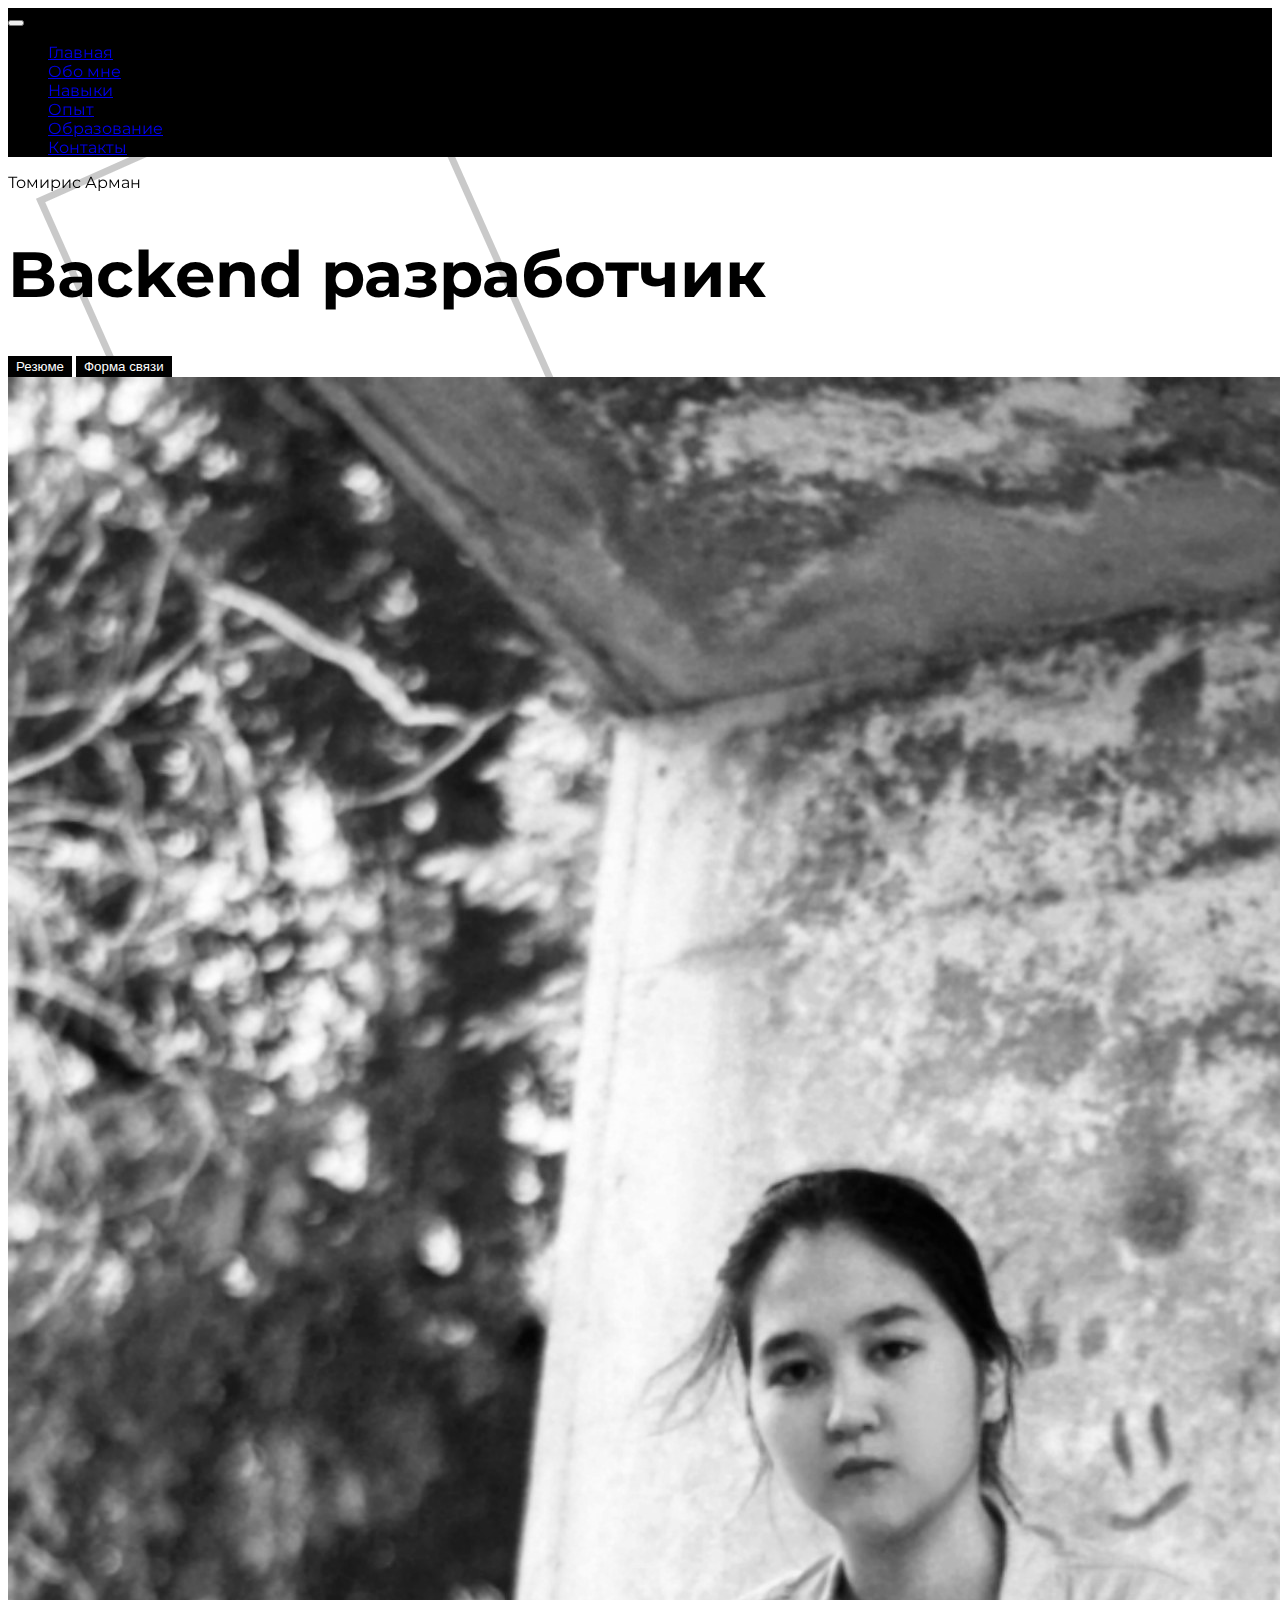
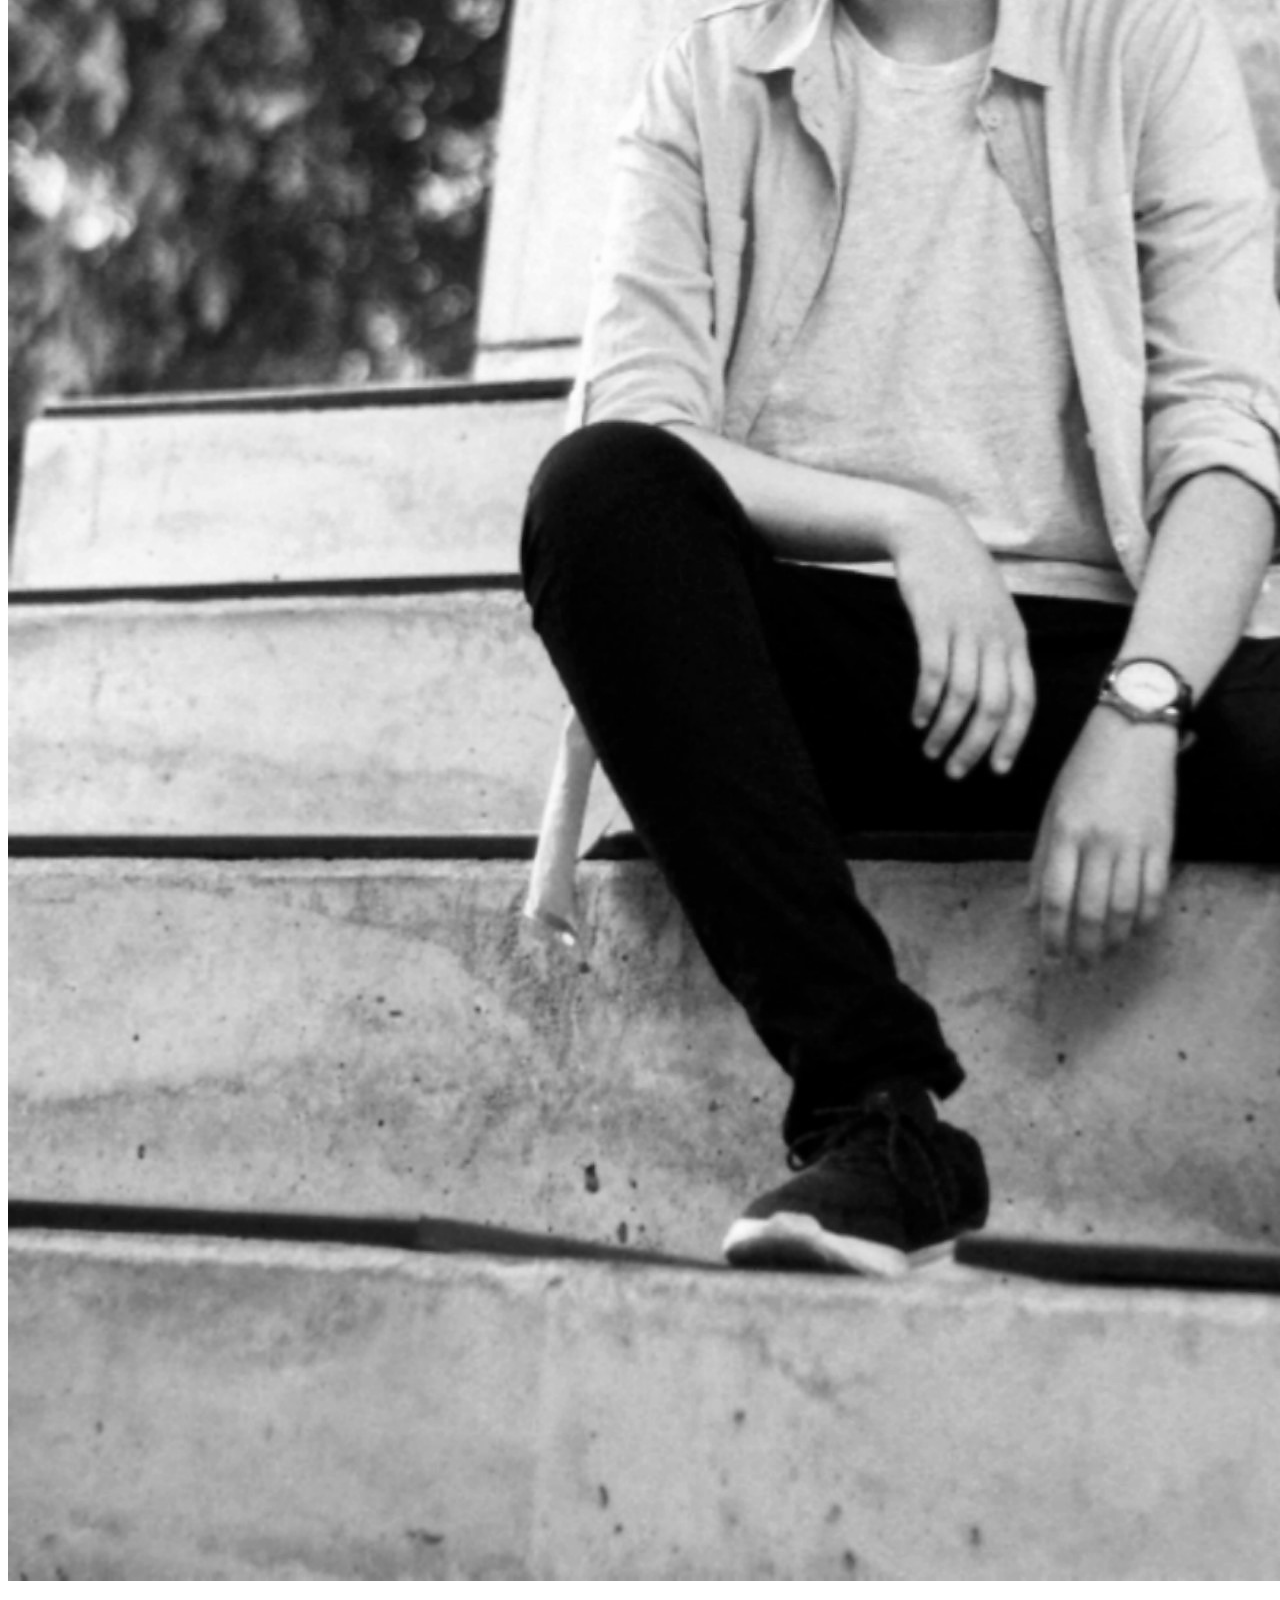
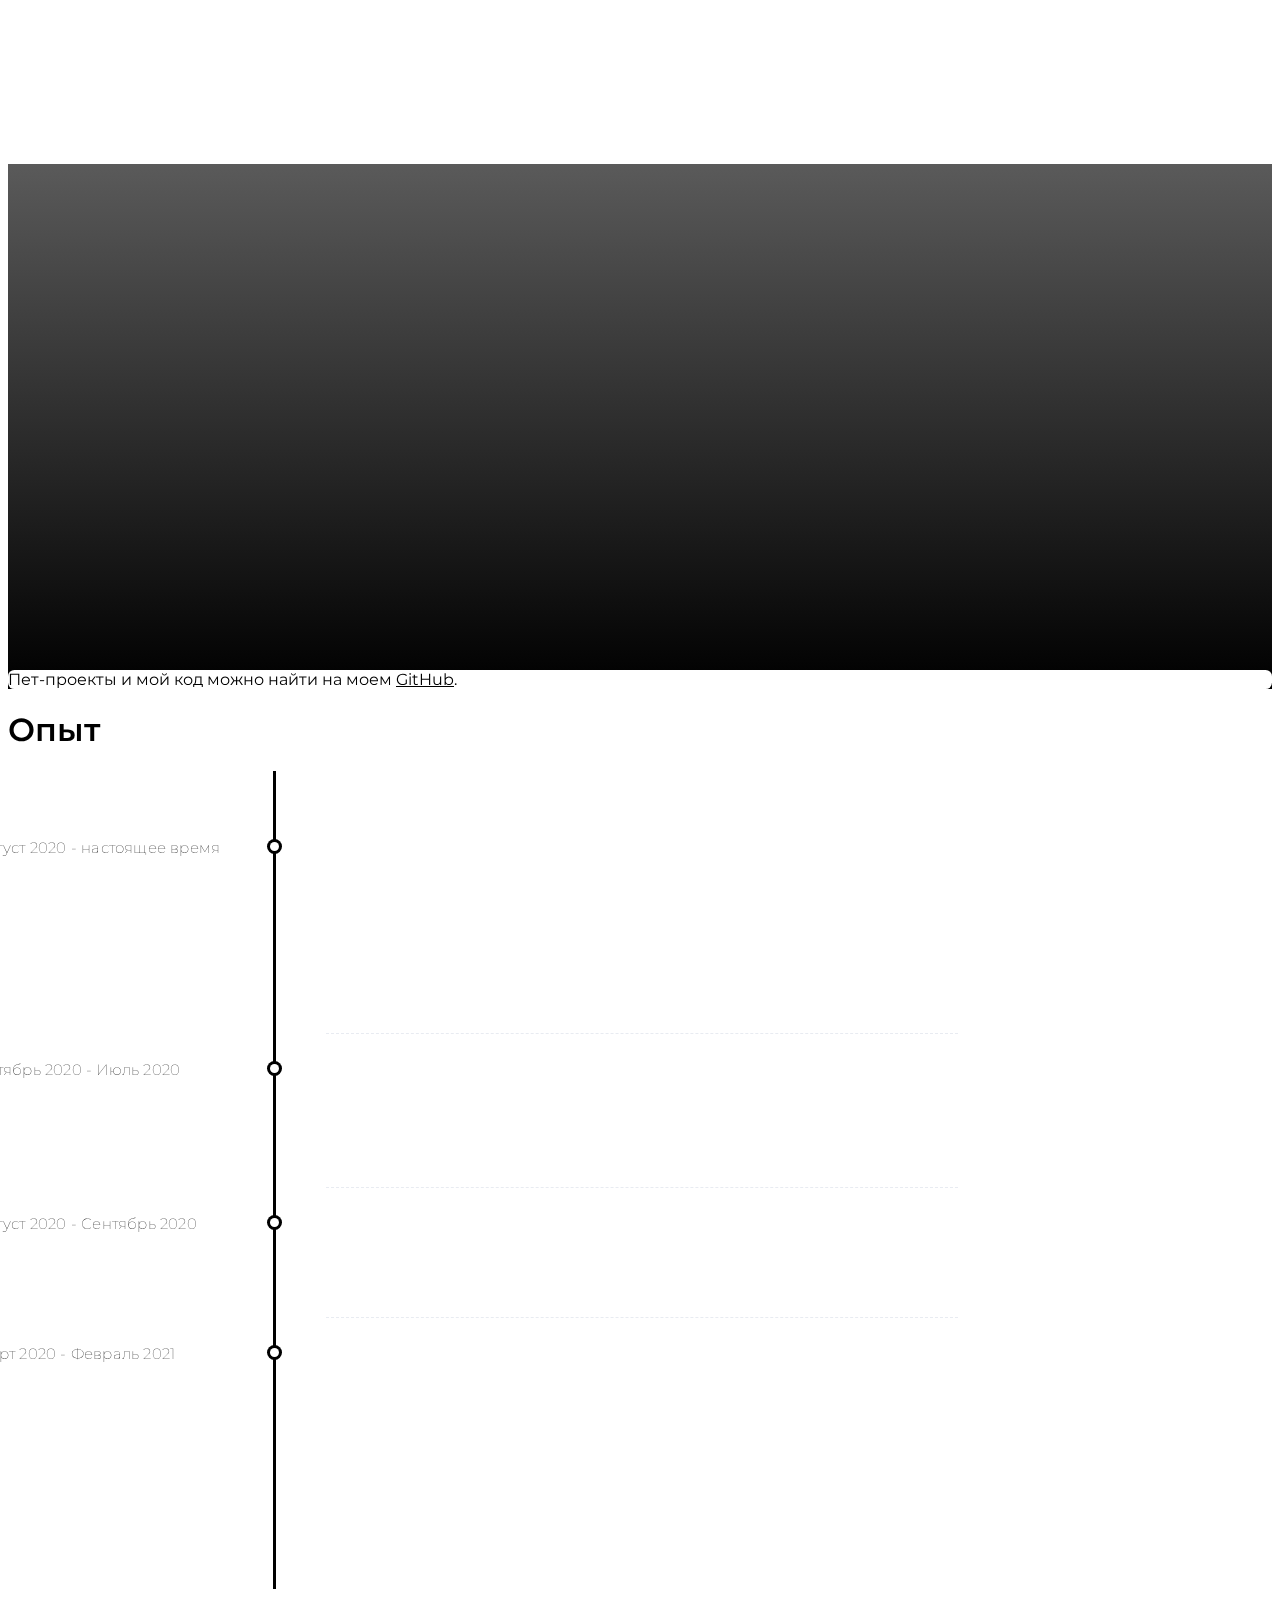
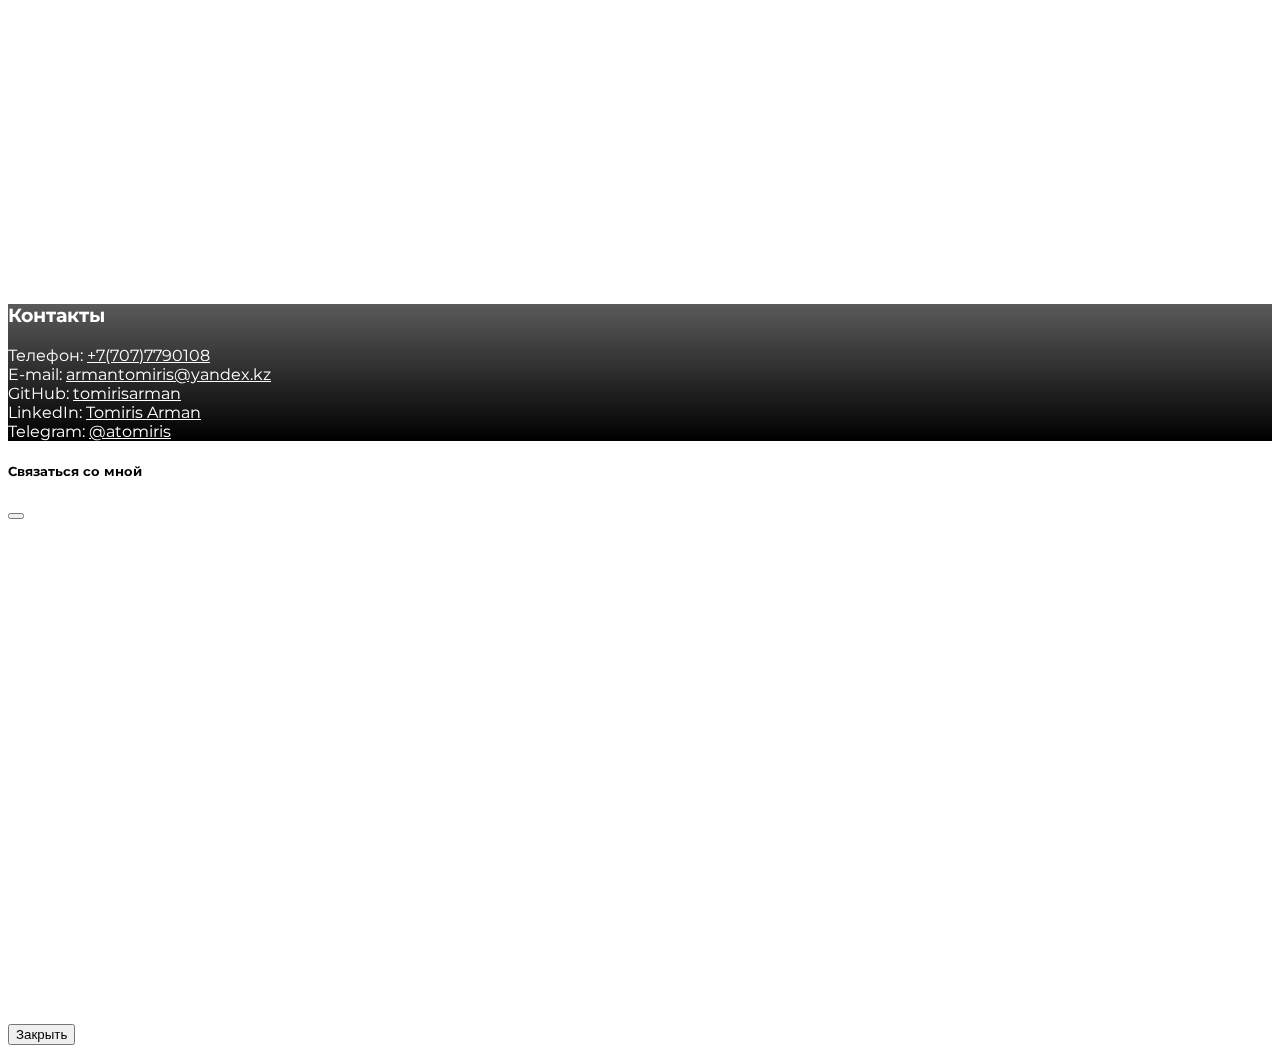
==== index.html @ a7aea262 "Update index.html" ====
<!DOCTYPE html>
<html lang="en" dir="ltr">
  <head>
    <meta charset="utf-8">
    <meta name="viewport" content="width=device-width, initial-scale=1.0">
    <title>Томирис Арман</title>
    <link href="https://cdn.jsdelivr.net/npm/bootstrap@5.0.1/dist/css/bootstrap.min.css" rel="stylesheet" integrity="sha384-+0n0xVW2eSR5OomGNYDnhzAbDsOXxcvSN1TPprVMTNDbiYZCxYbOOl7+AMvyTG2x" crossorigin="anonymous">
    <link rel="preconnect" href="https://fonts.gstatic.com">
    <link href="https://fonts.googleapis.com/css2?family=Montserrat:wght@400;500;600;700&display=swap" rel="stylesheet">
    <link href="https://unpkg.com/aos@2.3.1/dist/aos.css" rel="stylesheet">
    <link rel="stylesheet" href="style.css">
  </head>
  <body>

    <header>
      <nav id="main-menu" class="navbar fixed-top navbar-expand-lg navbar-dark bg-dark" aria-label="Fourth navbar example">
      <div class="container-fluid">
<!--         <a class="navbar-brand" href="#"> <img src="images/logo.png" width="90px" alt=""></a> -->
        <button class="navbar-toggler collapsed" type="button" data-bs-toggle="collapse" data-bs-target="#navbarsExample04" aria-controls="navbarsExample04" aria-expanded="false" aria-label="Toggle navigation">
          <span class="navbar-toggler-icon"></span>
        </button>

          <div class="navbar-collapse collapse" id="navbarsExample04" style="">
            <ul class="navbar-nav me-auto mb-2 mb-md-0 mx-auto">
              <li class="nav-item px-5">
                <a class="nav-link" href="#shapka">Главная</a>
              </li>
              <li class="nav-item px-5">
                <a class="nav-link" href="#about">Обо мне</a>
              </li>
              <li class="nav-item px-5">
                <a class="nav-link" href="#skills">Навыки</a>
              </li>
              <li class="nav-item px-5">
                <a class="nav-link" href="#exp">Опыт</a>
              </li>
              <li class="nav-item px-5">
                <a class="nav-link" href="#edu">Образование</a>
              </li>
              <li class="nav-item px-5">
                <a class="nav-link" href="#contacts">Контакты</a>
              </li>
            </ul>
          </div>
        </div>
      </nav>
    </header>

    <div class="container mb-5">
    </div>

    <section id="shapka">
          <div class="decor-square"></div>
          <div class="square-two"></div>
        <div class="container px-5 pt-5">
          <div class="row h-100">
            <div class="col-lg-5 offset-lg-1 col-sm-12 col-xs-12">
              <div class="main-text h-100 my-5">
                <p class="fs-2" data-aos="fade-down" data-aos-duration="1500">Томирис Арман</p>
                <h1 class="h700" data-aos="fade-down" data-aos-duration="2000">Backend разработчик</h1>
                <a href="https://drive.google.com/file/d/1ovgFlVlnzC22MQPkf_gpPvr7ymsK3Wf_/view?usp=drivesdk"><button data-aos="zoom-in" class="down-cv fs-5 p-3 my-3 me-3" type="button">Резюме</button></a>
                <button data-aos="zoom-in" class="down-cv fs-5 p-3 my-3" type="button" data-bs-toggle="modal" data-bs-target="#exampleModal">Форма связи</button>
              </div>
            </div>
            <div class="col-lg-5 offset-lg-1 col-sm-12 col-xs-12 col-xs-12">
              <div class="my-photo d-flex justify-content-center">
                <img src="images/photo.jpg" id="photo" class="w-75 mb-5 mx-auto" data-aos="flip-right" data-aos-duration="2000">
              </div>
            </div>
          </div>
        </div>
    </section>

    <section id="about" data-aos="fade-right" style="background: linear-gradient(180deg, rgba(255, 255, 255, 0.9) 0%, rgba(255, 255, 255, 0) 100%), #DEDEDE;">
      <div class="container px-5 py-5">
          <h1 class="h600 text-center">Обо мне</h1>
        <div class="row">
          <div class="col-lg-6 offset-lg-3 col-sm-12 col-xs-12">
            <p>
              Я Middle PHP разработчик, который ищет опыт в интересных проектах.
              Обладаю уверенными знаниями в сфере backend-разработки.
              Хочу расти и развиваться, как профессионал, регулярно учиться чему-то новому.
              <br><br>
              Не могу жить без кофе, особенно без бодрящего американо. Очень люблю собак. В свободное время читаю Habr или катаюсь на велосипеде.
            </p>
          </div>
        </div>

      </div>
    </section>

    <section id="skills">
      <div class="container px-5 py-5">
          <h1 class="h600 text-center" data-aos="fade-up">Навыки</h1>
          <div class="row mt-3">
            <div class="col-lg-4 text-center" data-aos="flip-left" data-aos-duration="1500">
              <h1 class="h500 py-3">Frontend</h1>
              <p>HTML5, CSS3, SCSS, SASS</p>
              <p>JavaScript, JQuery, AJAX, VueJS</p>
            </div>
            <div class="col-lg-4 text-center" data-aos="flip-left" data-aos-duration="1500">
              <h1 class="h500 py-3">Backend</h1>
              <p>PHP 7, Laravel, MySQL</p>
            </div>
            <div class="col-lg-4 text-center" data-aos="flip-left" data-aos-duration="1500">
              <h1 class="h500 py-3">Others</h1>
              <p>Python,  C++, C#</p>
            </div>
          </div>
          <div class="row mt-5">
            <div class="col-lg-4 offset-lg-2 col-sm-12 col-xs-12">
              <video class="w-100" autoplay loop muted>
                <source src="images/me_coding.mp4" type="video/mp4">
                Ошибка в воспроизведении видео.
              </video>
            </div>
            <div class="col-lg-4 col-sm-12 col-xs-12 my-auto">
              <div class="speech-bubble mt-3">
                  <p class="p-3">Пет-проекты и мой код можно найти на моем <a href="https://github.com/tomirisarman/">GitHub</a>.</p>
              </div>
              <!-- <p class="py-3 px-2" style="border: 1px solid #fff">Пет-проекты и написанный мною код можно найти на моем GitHub.</p> -->
            </div>
          </div>
      </div>
    </section>

    <section id="exp">
        <div class="container py-5">
          <h1 class="h600 text-center mb-3">Опыт</h1>
          <div class="row">
          <div class="col-lg-12">
              <div class="card exp-card">
                  <div class="card-body">
                      <div id="content">
                          <ul class="timeline">
                            <li class="event" data-date="Август 2020 - настоящее время">
                                  <h3 class="p-4" data-aos="zoom-in"><a href="https://mail.kz">RS Solutions (MAIL.KZ, EDU.KZ)<a></h3>
                                  <ul class="dashed" data-aos="zoom-in">
                                    <li>Работала над государственными проектами, такими как <a href="https://akorda.kz/">akorda.kz</a> и <a href="https://elbasy.kz/">elbasy.kz.</a></li> 
                                    <li>Работала над улучшением административной панели на основе AsgardCMS, создала новые CKeditor плагины.</li> 
                                    <li>Разработала большое количество веб-сайтов для образовательных учреждений на EDU.KZ.</li> 
                                  </ul>
                              </li>
                              <li class="event" data-date="Октябрь 2020 - Июль 2020">
                                  <h3 class="p-4" data-aos="zoom-in"><a href="https://kulanoil.kz">Kulan Oil<a></h3>
                                  <ul class="dashed" data-aos="zoom-in">
                                    <li>Активное участие в разработке проекта <a href="https://ezyparts.kz">EzyParts</a></li>
                                    <li>Администрирование портала Bitrix, автоматизация бизнес-процессов между филиалами </li>
                                  </ul>
                              </li>
                              <li class="event" data-date="Август 2020 - Сентябрь 2020">
                                  <h3 class="p-4" data-aos="zoom-in"><a href="https://froot.kz">Froot Middle Asia</a></h3>
                                  <ul class="dashed" data-aos="zoom-in">
                                    <li>Обучение под менторством CTO компании</li>
                                    <li>Выполнение задач по улучшению существующего софта</li>
                                  </ul>
                              </li>
                              <li class="event" data-date="Март 2020 - Февраль 2021">
                                  <h3 class="p-4" data-aos="zoom-in"><a href="https://itstep.org">Step IT Academy</a></h3>
                                <ul class="dashed" data-aos="zoom-in">
                                  <li>Преподавание следующих дисциплин: “Веб-разработка на HTML, CSS, JS”, “Основы программирования на Python”, “Алгоритмы и структуры данных на C++”, “Создание десктопных приложений Windows Forms”</li>
                                  <li>Разработка Telegram-ботов для проведения конкурсов среди учеников</li>
                                </ul>
                              </li>
                          </ul>
                      </div>
                    </div>
                  </div>
                </div>
              </div>
          </div>
      </section>

    <section id="edu" data-aos="fade-right" style="background: linear-gradient(180deg, rgba(255, 255, 255, 0.9) 0%, rgba(255, 255, 255, 0) 100%), #DEDEDE;">
      <div class="container px-5 py-5">
          <h1 class="h600 text-center">Образование</h1>
          <div class="row mt-5">
            <div class="col-lg-4 offset-lg-2 col-sm-12 col-xs-12">
              <h1 class="h500 py-3">Бакалавриат (2017-2021)</h1>
              <p>Tiangong University,</p>
              <p>Computer Science and Tehnology</p>
            </div>
            <div class="col-lg-4 offset-lg-1 col-sm-12 col-xs-12">
              <h1 class="h500 py-3">Успеваемость</h1>
              <p>Средний балл - 93</p>
              <p>GPA - 3.8</p>
            </div>
          </div>
      </div>
    </section>
    <footer id="contacts">
      <div class="container px-5 py-5">
          <h3 class="text-center">Контакты</h3>
          <div class="row mt-5">
            <div class="col-lg-4 offset-lg-4 col-sm-12 col-xs-12 text-center">
              <p>
                Телефон: <a href="tel:+77077790108">+7(707)7790108</a><br>
                E-mail: <a href="mailto:armantomiris@yandex.kz?subject=Привет!">armantomiris@yandex.kz</a><br>
                GitHub: <a href="https://github.com/tomirisarman/">tomirisarman</a><br>
                LinkedIn: <a href="https://kz.linkedin.com/in/tomiris-arman">Tomiris Arman</a><br>
                Telegram: <a href="https://t.me/atomiris">@atomiris</a><br>
              </p>
            </div>
          </div>
      </div>
    </footer>

    <!-- Форма связи -->
    <div class="modal fade" id="exampleModal" tabindex="-1" aria-labelledby="exampleModalLabel" aria-hidden="true">
      <div class="modal-dialog modal-xl modal-fullscreen-md-down">
        <div class="modal-content">
          <div class="modal-header">
            <h5 class="modal-title" id="exampleModalLabel">Связаться со мной</h5>
            <button type="button" class="btn-close" data-bs-dismiss="modal" aria-label="Close"></button>
          </div>
          <div class="modal-body">
            <iframe src="https://docs.google.com/forms/d/e/1FAIpQLSeYFdA3qhBb9TVozJbHxYj2BQKZmoBfuR02Il-WbY8jouGiIg/viewform?embedded=true" width="100%" height="500px" frameborder="0" marginheight="0" marginwidth="0">Загрузка…</iframe>
          </div>
          <div class="modal-footer">
            <button type="button" class="btn btn-secondary" data-bs-dismiss="modal">Закрыть</button>
          </div>
        </div>
      </div>
    </div>

    <script src="https://cdn.jsdelivr.net/npm/bootstrap@5.0.1/dist/js/bootstrap.bundle.min.js" integrity="sha384-gtEjrD/SeCtmISkJkNUaaKMoLD0//ElJ19smozuHV6z3Iehds+3Ulb9Bn9Plx0x4" crossorigin="anonymous"></script>
    <script src="https://ajax.googleapis.com/ajax/libs/jquery/3.5.1/jquery.min.js"></script>

    <script src="https://unpkg.com/aos@2.3.1/dist/aos.js"></script>

    <script type="text/javascript">
    AOS.init();
    $( 'header .navbar-nav a' ).on( 'click', function () {
        $( 'header .navbar-nav' ).find( 'li.active' ).removeClass( 'active' );
        $( this ).parent( 'li' ).addClass( 'active' );
        $( '.navbar-collapse' ).removeClass( 'show' );
        $( '.navbar-toggler' ).addClass( 'collapsed' );
    });
    </script>
  </body>
</html>
---- style.css ----
body{
  font-family: "Montserrat" !important;
  font-weight: 400;
  overflow-x: hidden;
}
section{
/*   width: 100vw; */
}
.bg-dark{
  background-color: #000 !important;
}
.h700{
  font-weight: 700;
  font-size: 4rem;
}

.h600{
  font-weight: 600;
  font-size: 2rem;
}

.h500{
  font-weight: 600;
  font-size: 1.5rem;
}

.box{
  margin: 0 150px;
  height: 100px;
  background: gray;
}

.decor-square{
  position: fixed;
width: 400px;
height: 400px;
left: 100px;
top: 100px;
z-index: -100;

border: 7px solid #C9C9C9;
box-sizing: border-box;
transform: rotate(-24deg);
}

.square-two{
  position: fixed;
width: 300px;
height: 300px;
left: 713.02px;
top: 573px;
z-index: -100;
border: 7px solid #C9C9C9;
box-sizing: border-box;
transform: rotate(24deg);
}

.square-three{
  position: fixed;
width: 100px;
height: 100px;
left: 698.13px;
top: 285.93px;
z-index: -100;
border: 7px solid #C9C9C9;
box-sizing: border-box;
transform: rotate(43deg);
}

.circle-one{
  position: fixed;
width: 50px;
height: 50px;
left: 506px;
top: 100.27px;
z-index: -100;
border: 7px solid #C9C9C9;
box-sizing: border-box;
border-radius: 50px;
transform: rotate(-46.5deg);
}
.circle-two{
  position: fixed;
  width: 102.15px;
  height: 104.34px;
  left: 371px;
  top: 500.09px;
  z-index: -100;
  border: 7px solid #C9C9C9;
  box-sizing: border-box;
  border-radius: 50px;
  transform: rotate(-46.5deg);

}
.down-cv{
  background-color: #000;
  color: #fff;
  border: 2px solid transparent;
}

.down-cv:hover{
  transition: 0.5s;
  background-color: #fff;
  color: #000;
  border: 2px solid #000;
}

#skills, #contacts{
  background: linear-gradient(180deg, #5A5A5A 0%, rgba(255, 255, 255, 0) 100%), #000000;
  color: #fff;
}

@media only screen and (max-width: 600px) {
  .h700 {
    font-size: 3rem;
  }
  #photo{
    width: 100vw !important;
    margin: 0 !important;
  }
}

ul .dashed {
  list-style-type: none;
}

ul .dashed li:before {
  content: '-';
  position: absolute;
  margin-left: -20px;
}

.exp-card{
  border-width: medium;
  border-radius: 20px;
}

#contacts a{
 color: #fff;
}
#exp a, #skills a{
  color: #000;
}
header .nav-item:hover{
  border-bottom: 1px solid #c9c9c9;
  transition: 0.5s;
}
.navbar-nav li.active > a {
	color: #fff !important;
}

/* timeline */
.timeline {
    border-left: 3px solid #000;
    border-bottom-right-radius: 4px;
    border-top-right-radius: 4px;
    /* background: rgba(114, 124, 245, 0.09); */
    margin: 0 auto;
    letter-spacing: 0.2px;
    position: relative;
    line-height: 1.4em;
    font-size: 1.03em;
    padding: 50px;
    list-style: none;
    text-align: left;
    max-width: 50%;
}

@media (max-width: 767px) {
    .timeline {
        max-width: 98%;
        padding: 25px;
    }
}

.timeline h1 {
    font-weight: 300;
    font-size: 1.4em;
}

.timeline h2,
.timeline h3 {
    font-weight: 600;
    font-size: 1rem;
    margin-bottom: 10px;
}

.timeline .event {
    border-bottom: 1px dashed #e8ebf1;
    padding-bottom: 25px;
    margin-bottom: 25px;
    position: relative;
}

.timeline .event:hover{
  background-color: #f6f2f2;
  border-radius: 10px;
}

@media (max-width: 767px) {
    .timeline .event {
        padding-top: 30px;
    }
}

.timeline .event:last-of-type {
    margin-bottom: 0;
    border: none;
}

.timeline .event:before,
.timeline .event:after {
    position: absolute;
    display: block;
    top: 0;
}

.timeline .event:before {
    left: -350px;
    content: attr(data-date);
    text-align: right;
    font-weight: 100;
    font-size: 0.9em;
    min-width: 120px;
}

@media (max-width: 1200px) {
    .timeline .event:before {
        left: 0px;
        text-align: left;
	position: relative;
    }
}

.timeline .event:after {
    -webkit-box-shadow: 0 0 0 3px #000;
    box-shadow: 0 0 0 3px #000;
    left: -55.8px;
    background: #fff;
    border-radius: 50%;
    height: 9px;
    width: 9px;
    content: "";
    top: 5px;
}

@media (max-width: 767px) {
    .timeline .event:after {
        left: -31.8px;
    }
}

.rtl .timeline {
    border-left: 0;
    text-align: right;
    border-bottom-right-radius: 0;
    border-top-right-radius: 0;
    border-bottom-left-radius: 4px;
    border-top-left-radius: 4px;
    /* border-right: 3px solid #727cf5; */
    border-right: 3px solid #000;
}

.rtl .timeline .event::before {
    left: 0;
    right: -170px;
}

.rtl .timeline .event::after {
    left: 0;
    right: -55.8px;
}


/* bubble */

.speech-bubble {
  color: #000;
	position: relative;
	background: #fff;
	border-radius: .4em;
}

.speech-bubble:after {
	content: '';
	position: absolute;
	left: 0;
	top: 50%;
	width: 0;
	height: 0;
	border: 0.5em solid transparent;
	border-right-color: #fff;
	border-left: 0;
	margin-top: -0.5em;
	margin-left: -0.5em;
}

@media (max-width: 1200px) {
.speech-bubble:after {
    top: 0;
    left: 50%;
    border: 0.6em solid transparent;
    border-bottom-color: #fff;
    border-top: 0;
    margin-left: -0.5em;
    margin-top: -0.5em;
  }
}
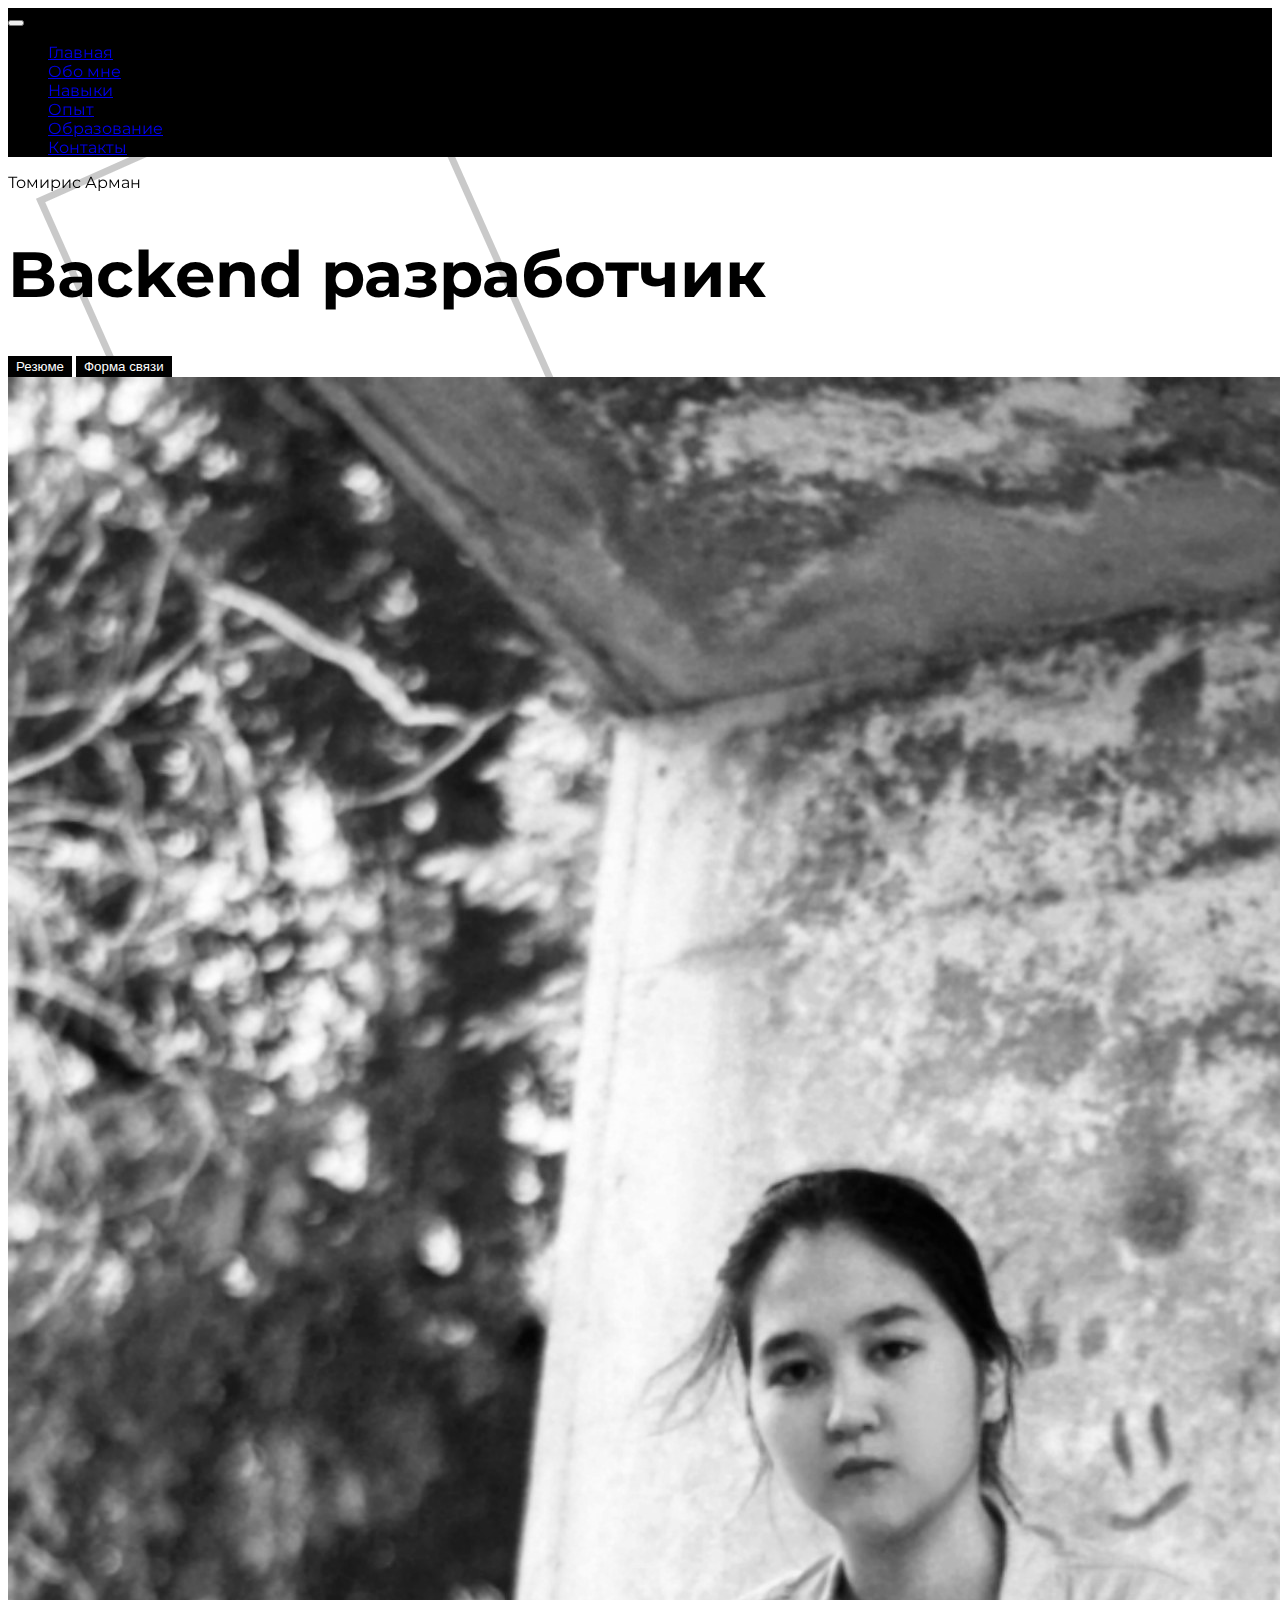
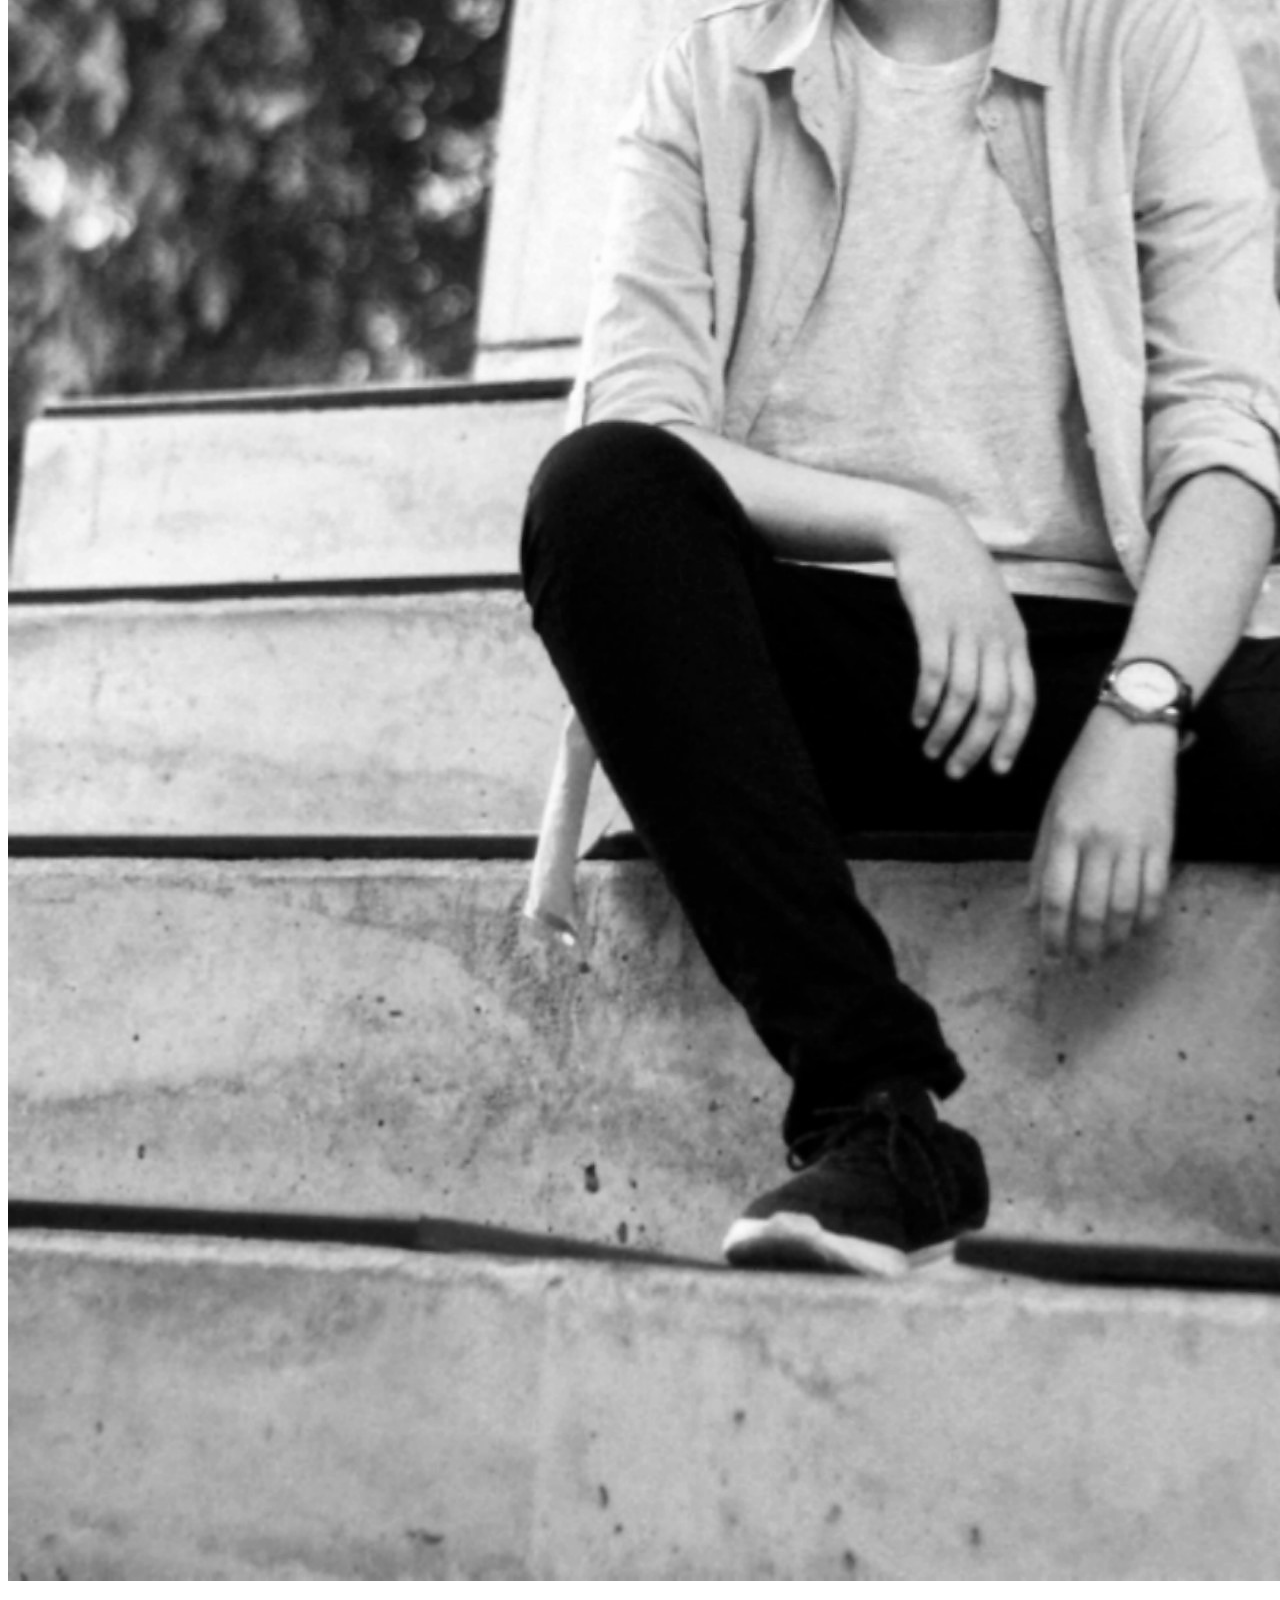
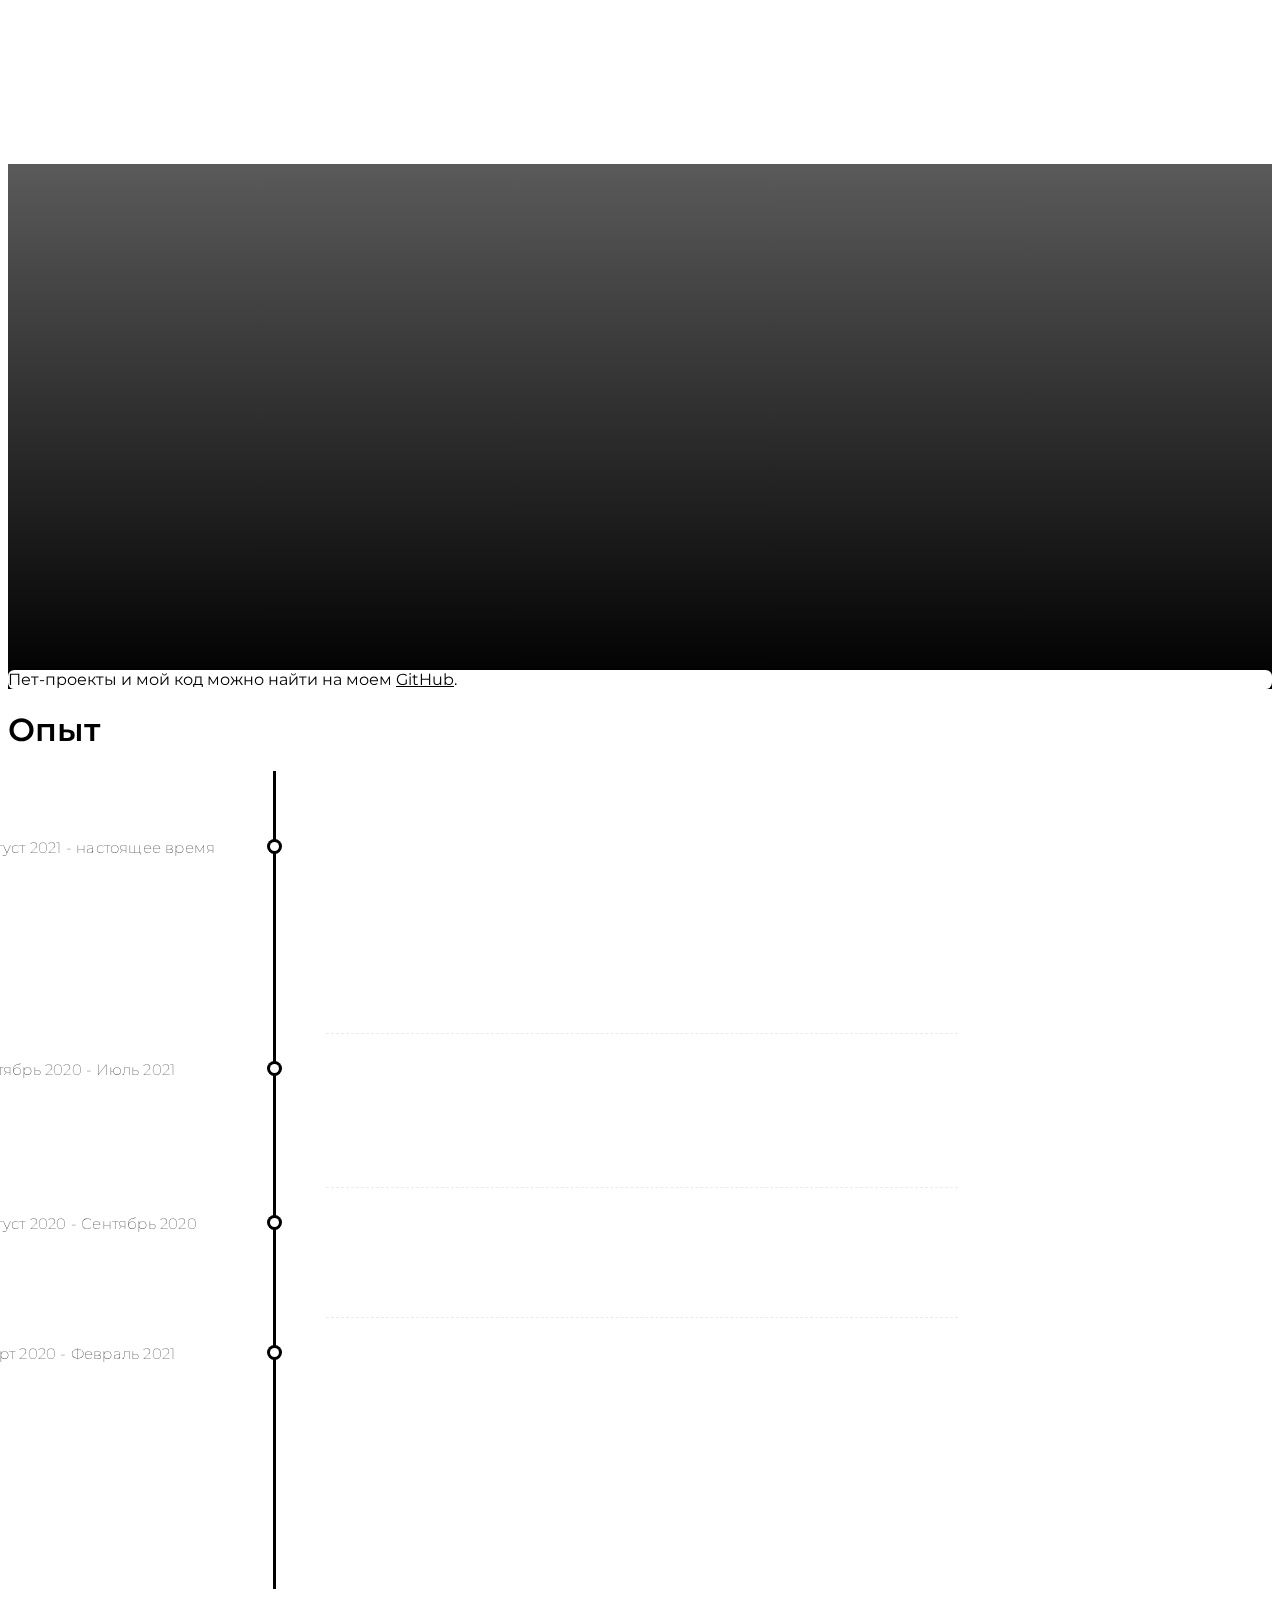
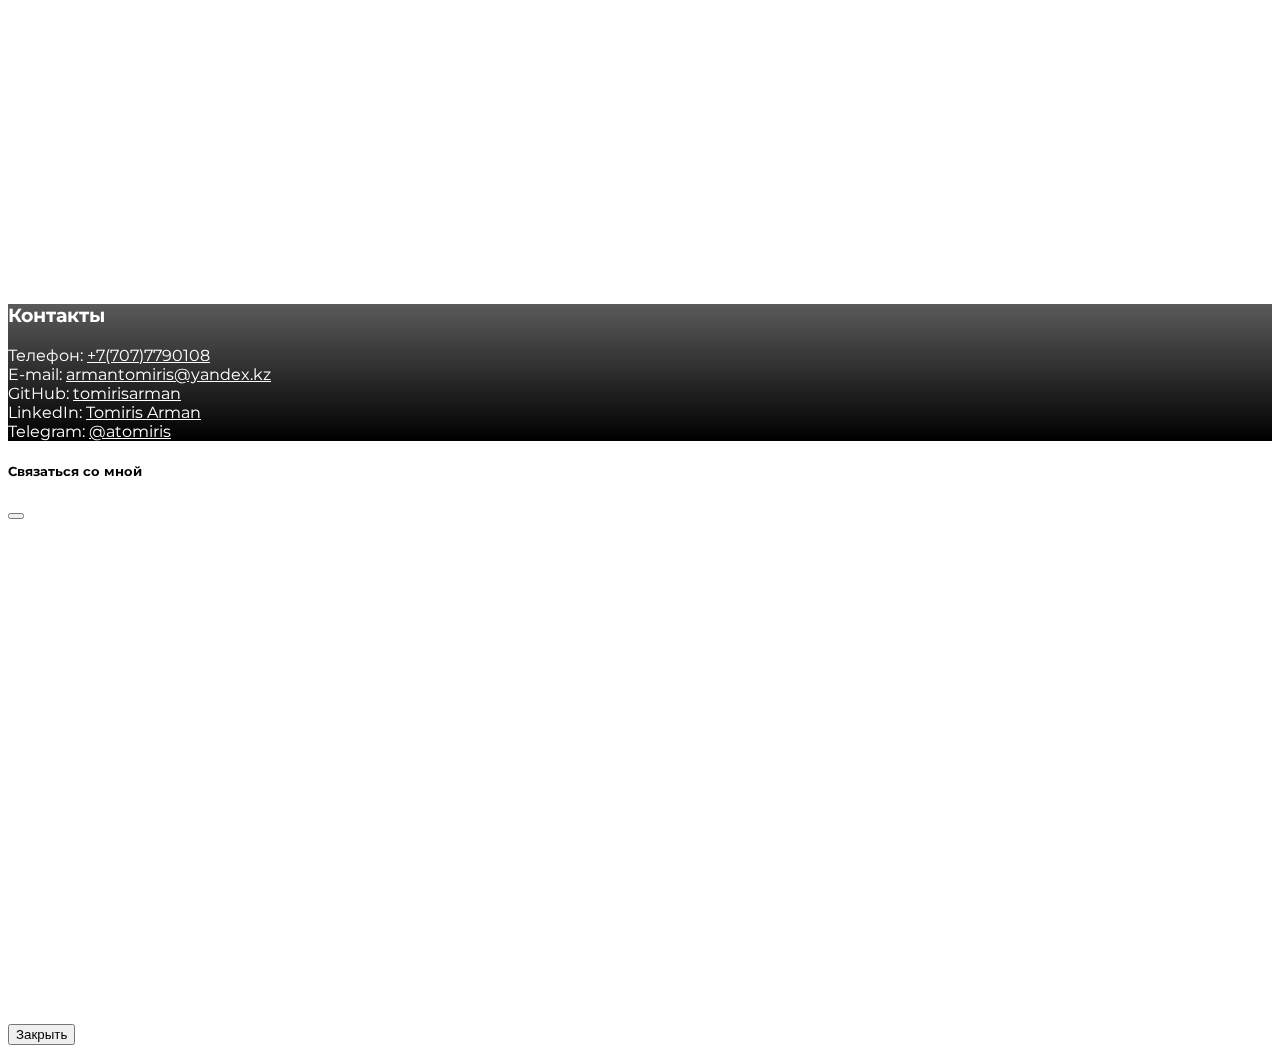
==== commit f0452d91: "Update index.html" ====
--- a/index.html
+++ b/index.html
@@ -58,7 +58,8 @@
               <div class="main-text h-100 my-5">
                 <p class="fs-2" data-aos="fade-down" data-aos-duration="1500">Томирис Арман</p>
                 <h1 class="h700" data-aos="fade-down" data-aos-duration="2000">Backend разработчик</h1>
-                <a href="https://drive.google.com/file/d/1ovgFlVlnzC22MQPkf_gpPvr7ymsK3Wf_/view?usp=drivesdk"><button data-aos="zoom-in" class="down-cv fs-5 p-3 my-3 me-3" type="button">Резюме</button></a>
+                <!--<a href="https://drive.google.com/file/d/1ovgFlVlnzC22MQPkf_gpPvr7ymsK3Wf_/view?usp=drivesdk"><button data-aos="zoom-in" class="down-cv fs-5 p-3 my-3 me-3" type="button">Резюме</button></a>-->
+                <a href="/images/screenshot.png"><button data-aos="zoom-in" class="down-cv fs-5 p-3 my-3 me-3" type="button">Резюме</button></a>
                 <button data-aos="zoom-in" class="down-cv fs-5 p-3 my-3" type="button" data-bs-toggle="modal" data-bs-target="#exampleModal">Форма связи</button>
               </div>
             </div>
@@ -133,7 +134,7 @@
                   <div class="card-body">
                       <div id="content">
                           <ul class="timeline">
-                            <li class="event" data-date="Август 2020 - настоящее время">
+                            <li class="event" data-date="Август 2021 - настоящее время">
                                   <h3 class="p-4" data-aos="zoom-in"><a href="https://mail.kz">RS Solutions (MAIL.KZ, EDU.KZ)<a></h3>
                                   <ul class="dashed" data-aos="zoom-in">
                                     <li>Работала над государственными проектами, такими как <a href="https://akorda.kz/">akorda.kz</a> и <a href="https://elbasy.kz/">elbasy.kz.</a></li> 
@@ -141,7 +142,7 @@
                                     <li>Разработала большое количество веб-сайтов для образовательных учреждений на EDU.KZ.</li> 
                                   </ul>
                               </li>
-                              <li class="event" data-date="Октябрь 2020 - Июль 2020">
+                              <li class="event" data-date="Октябрь 2020 - Июль 2021">
                                   <h3 class="p-4" data-aos="zoom-in"><a href="https://kulanoil.kz">Kulan Oil<a></h3>
                                   <ul class="dashed" data-aos="zoom-in">
                                     <li>Активное участие в разработке проекта <a href="https://ezyparts.kz">EzyParts</a></li>
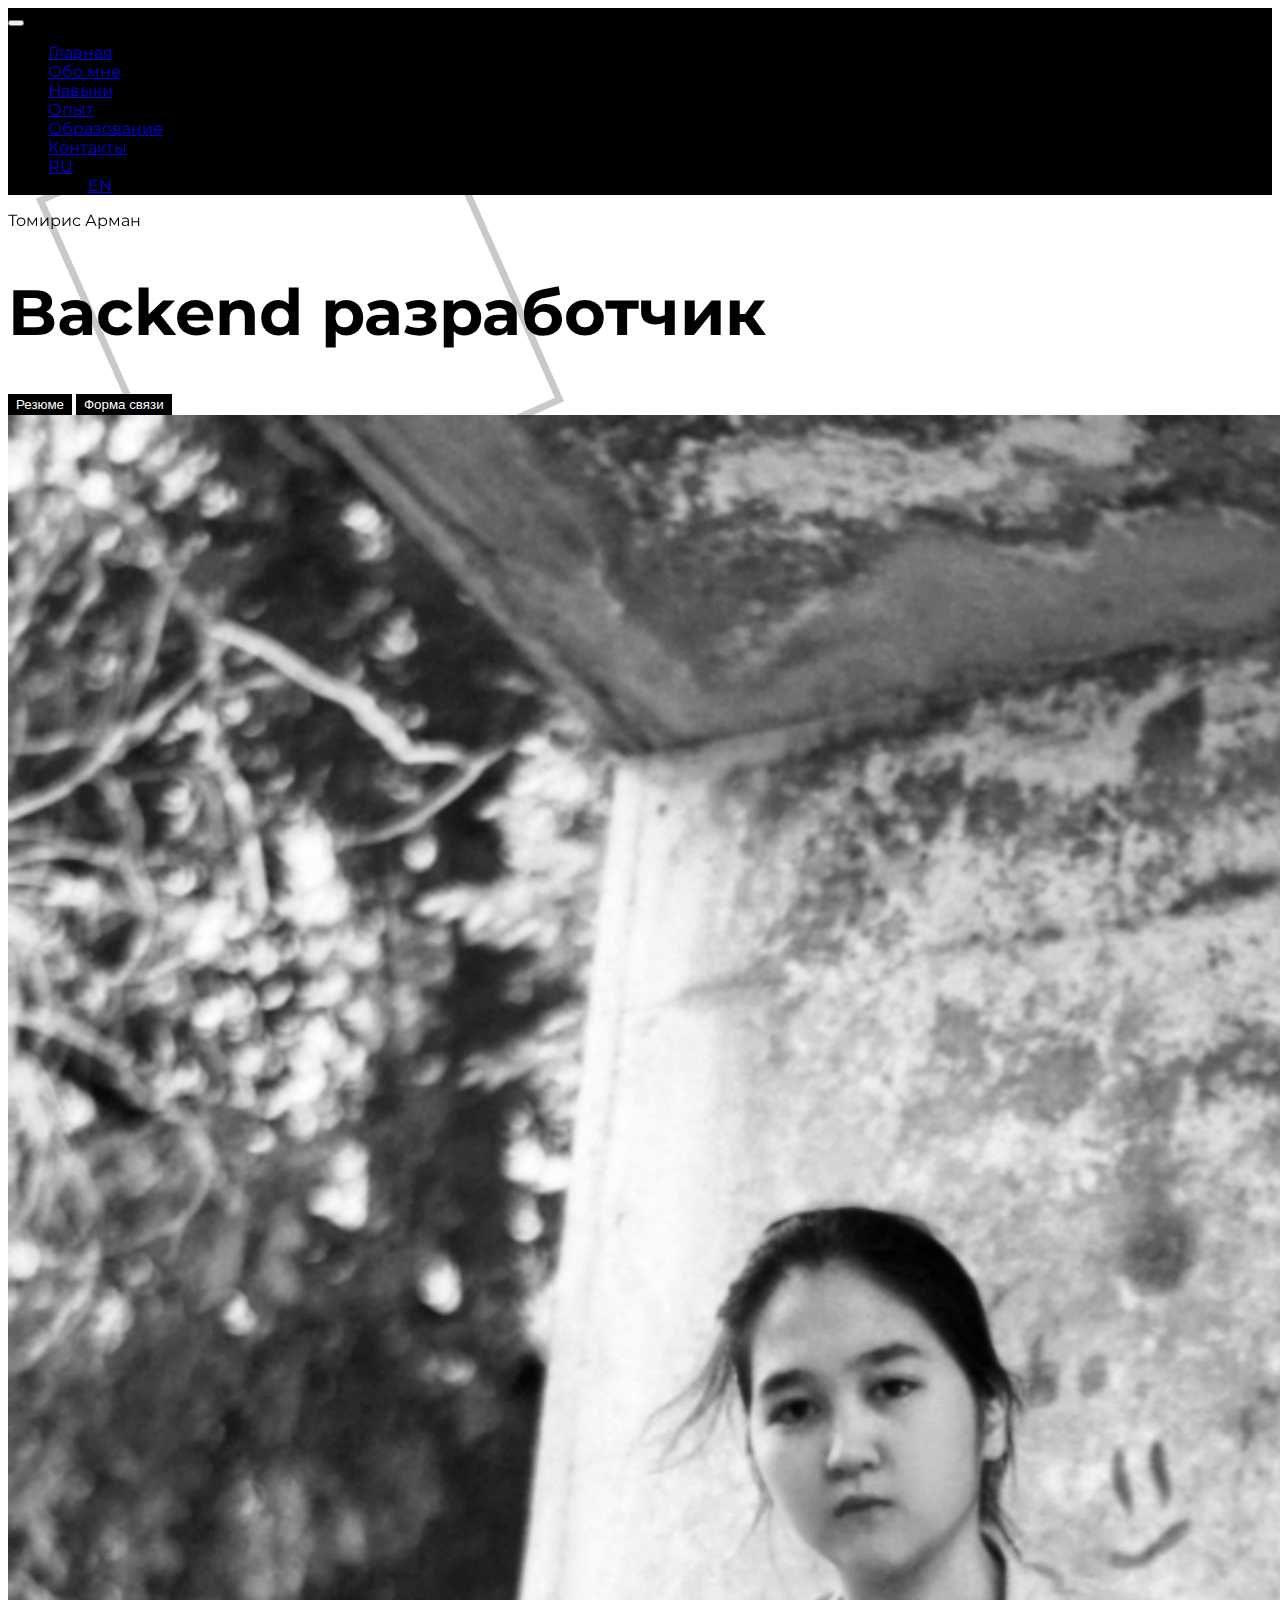
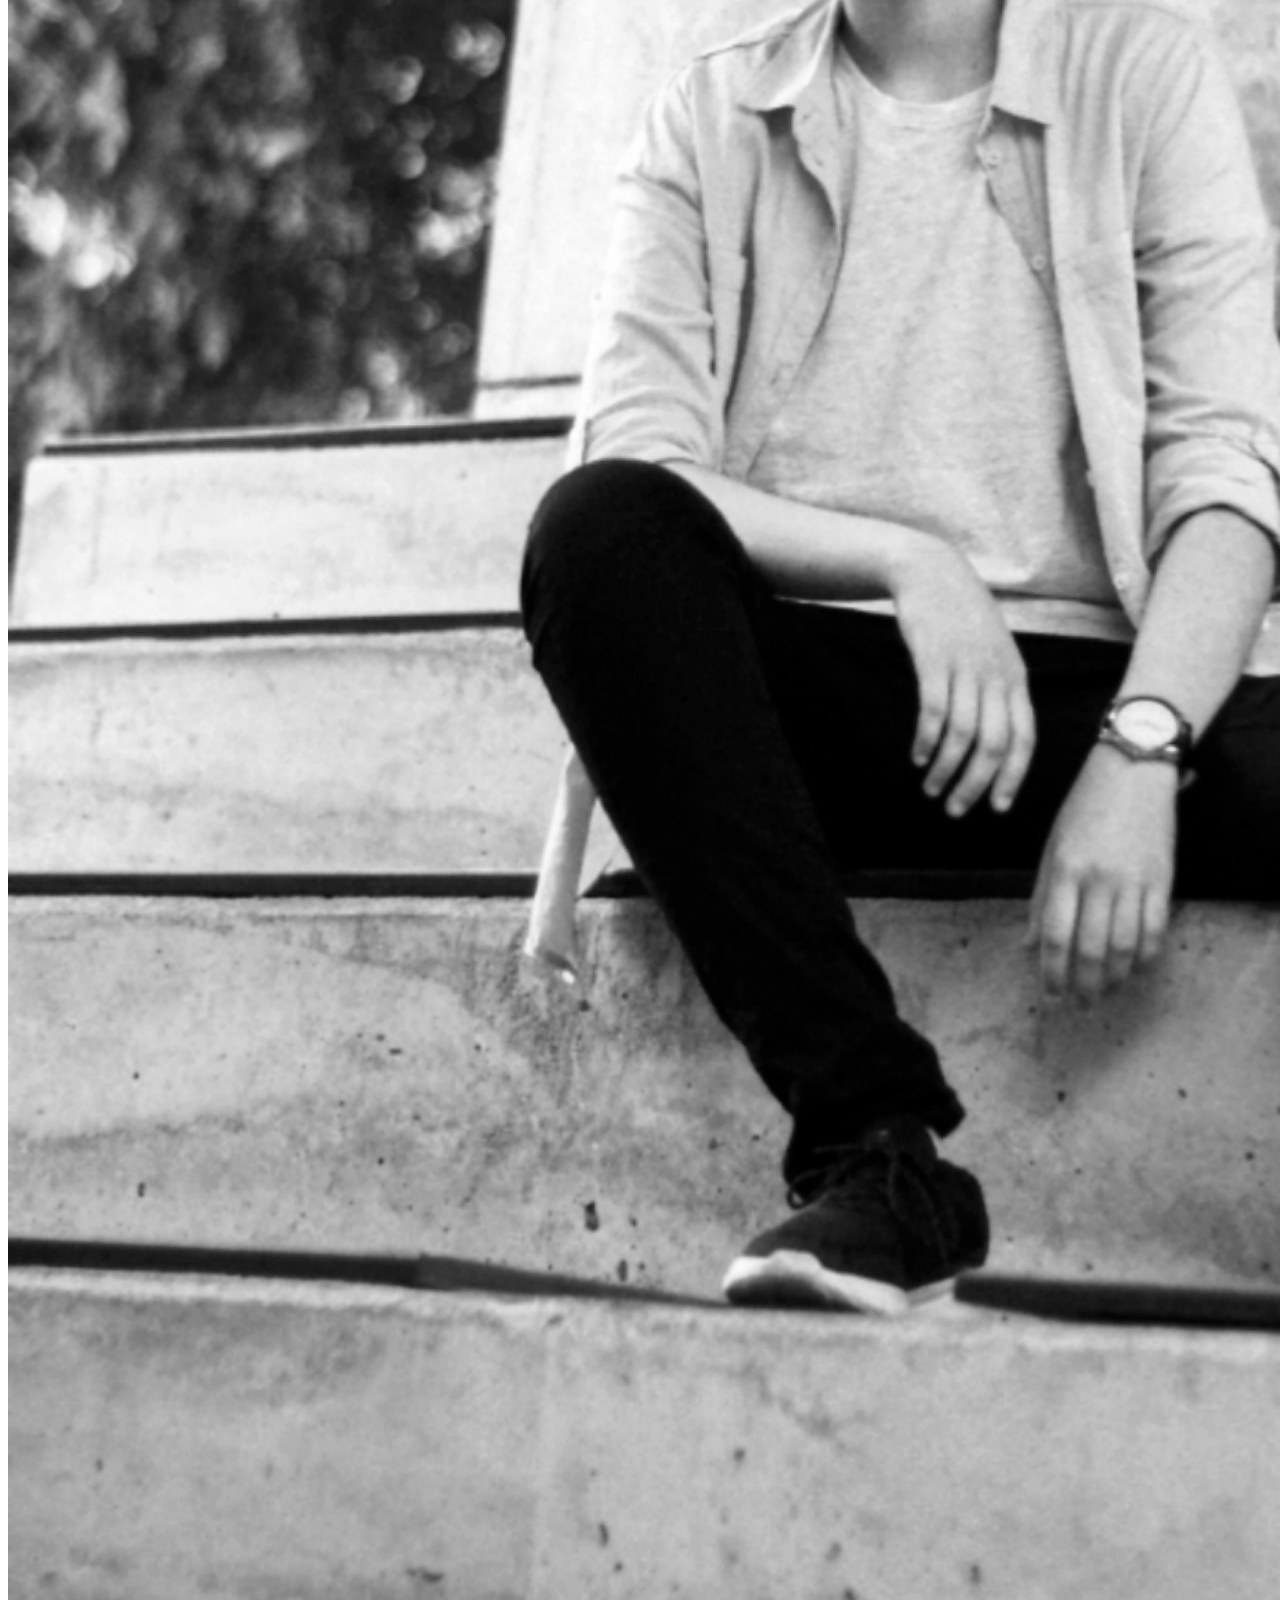
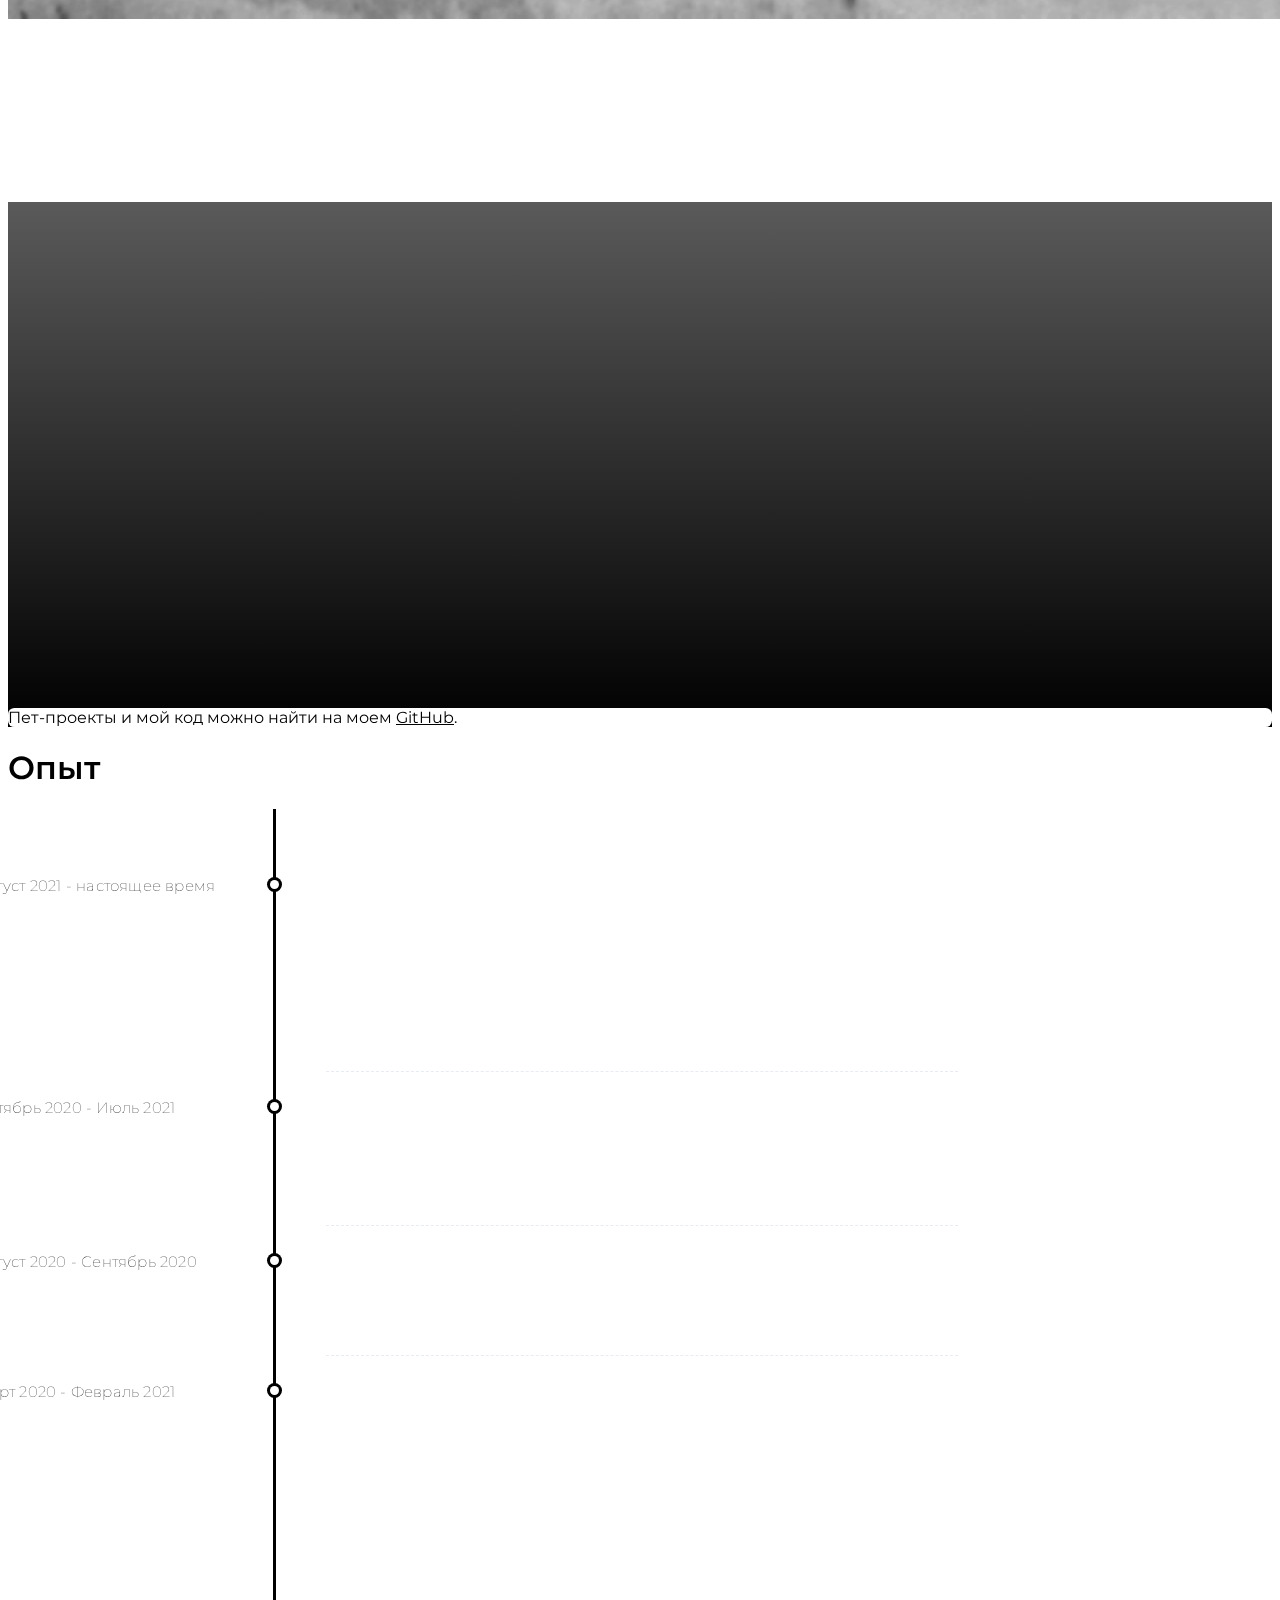
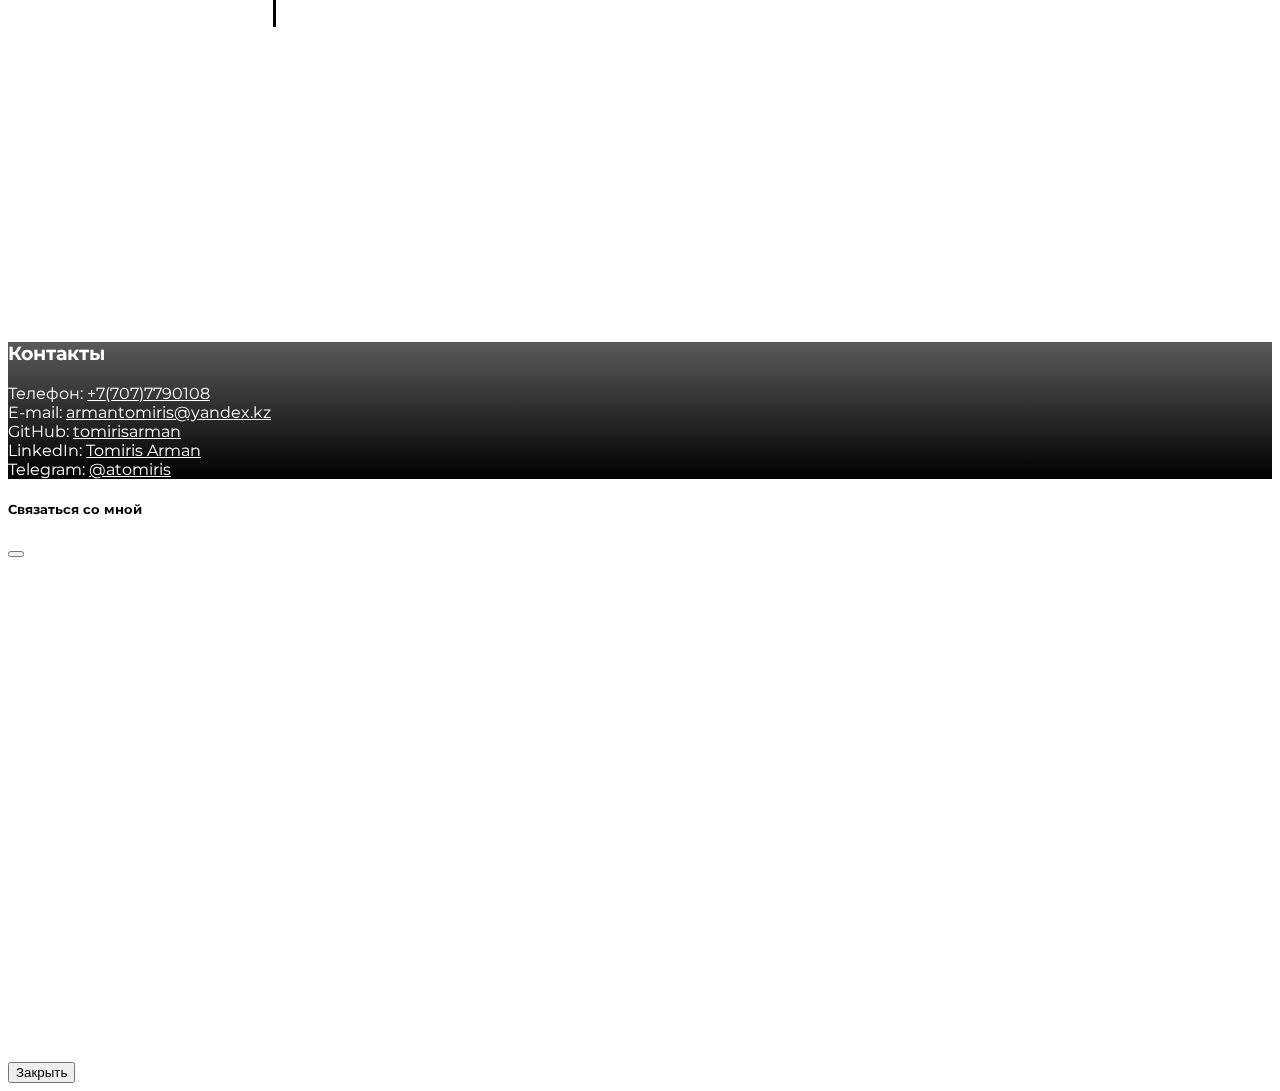
==== commit 664e1b07: "Update index.html" ====
--- a/index.html
+++ b/index.html
@@ -39,6 +39,14 @@
               </li>
               <li class="nav-item px-5">
                 <a class="nav-link" href="#contacts">Контакты</a>
+              </li>
+              <li class="nav-item dropdown px-5">
+                <a class="nav-link dropdown-toggle" href="#" id="navbarDropdown" role="button" data-bs-toggle="dropdown" aria-expanded="false">
+                  RU
+                </a>
+                <ul class="dropdown-menu" aria-labelledby="navbarDropdown">
+                  <li><a class="dropdown-item" href="/en">EN</a></li>
+                </ul>
               </li>
             </ul>
           </div>
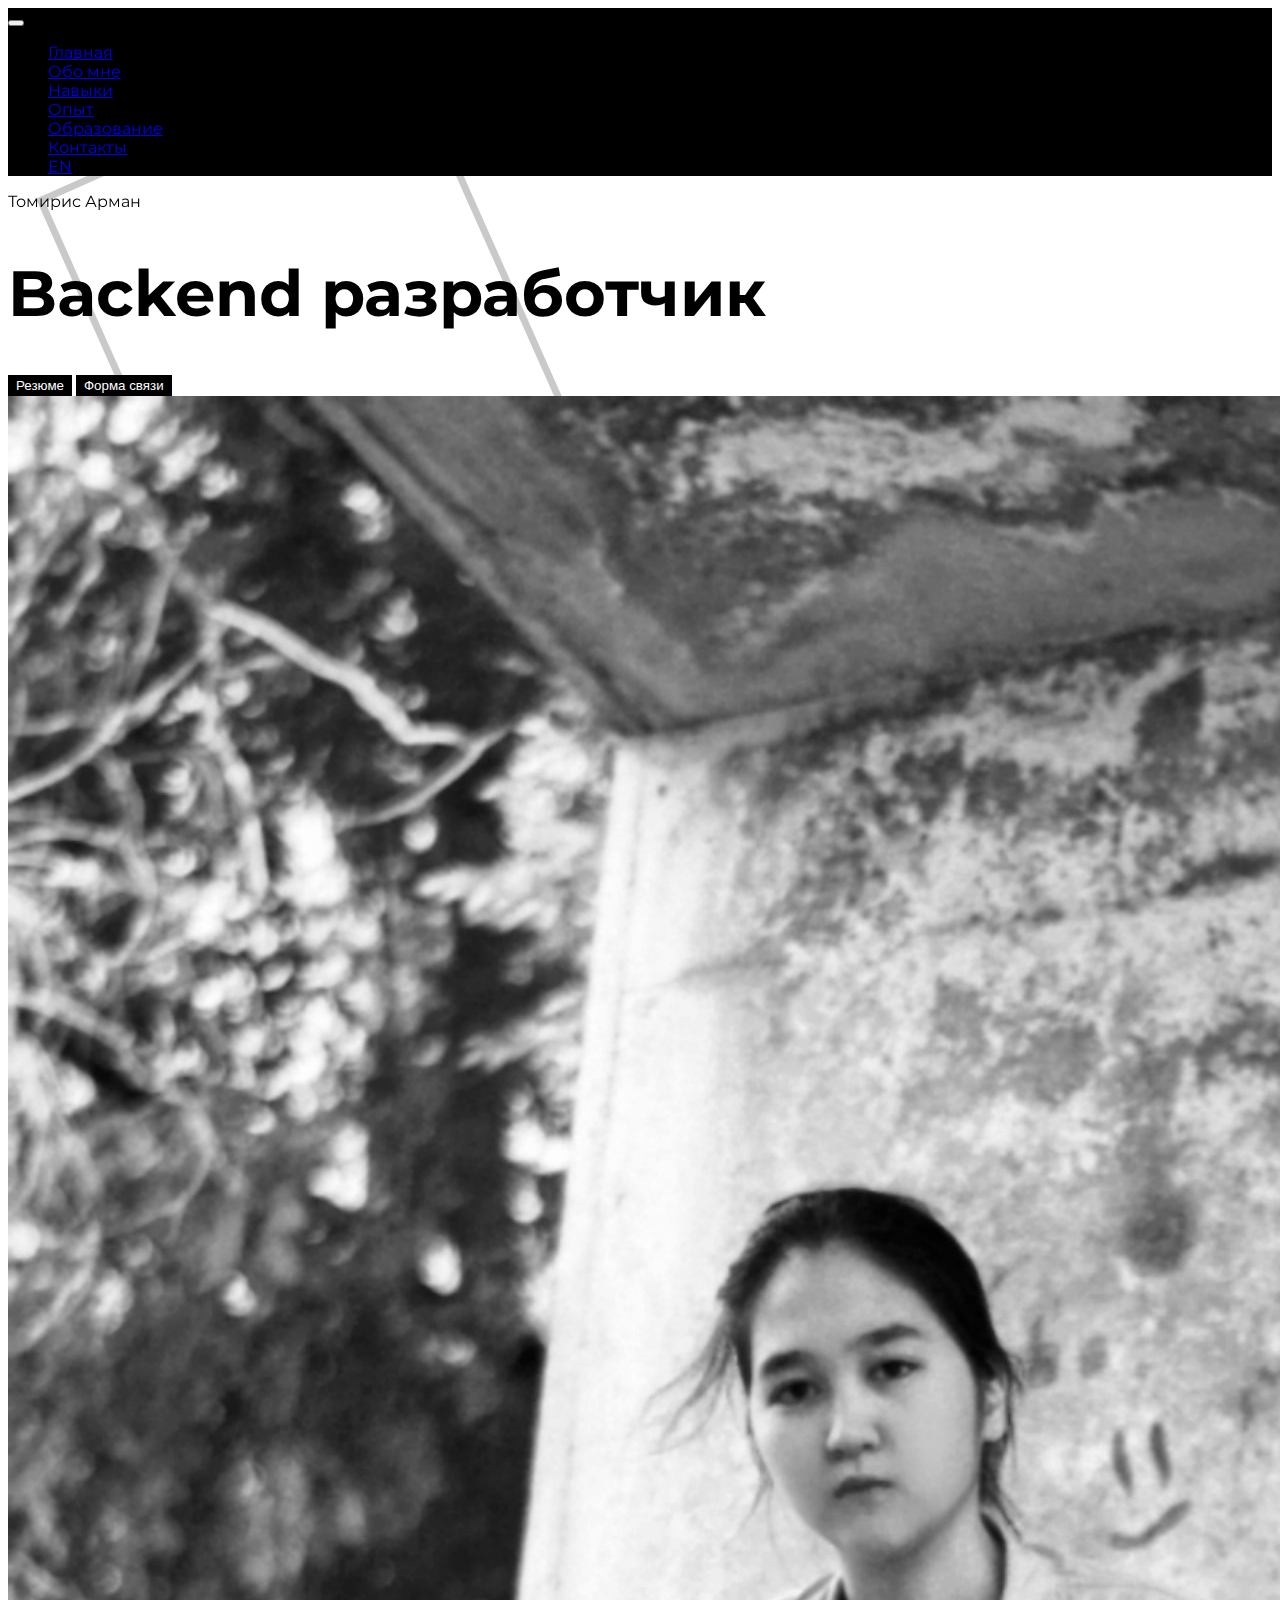
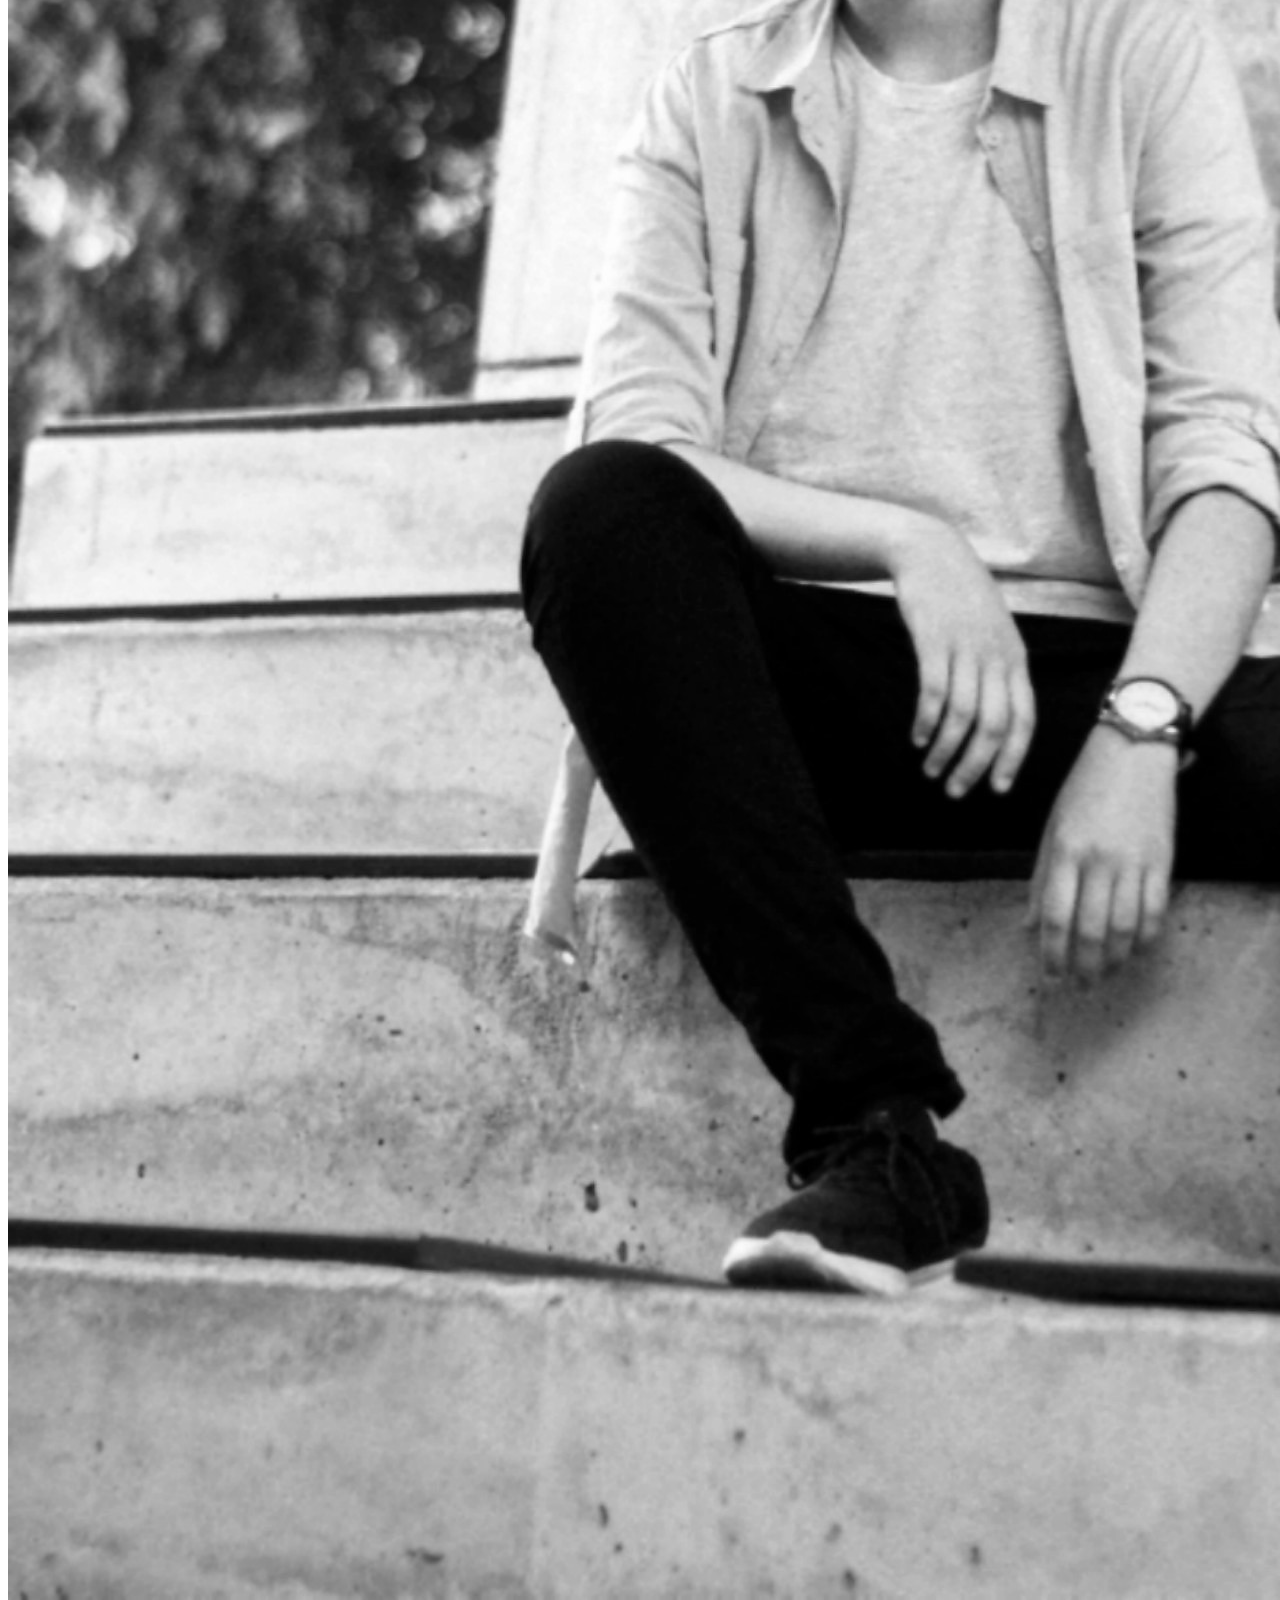
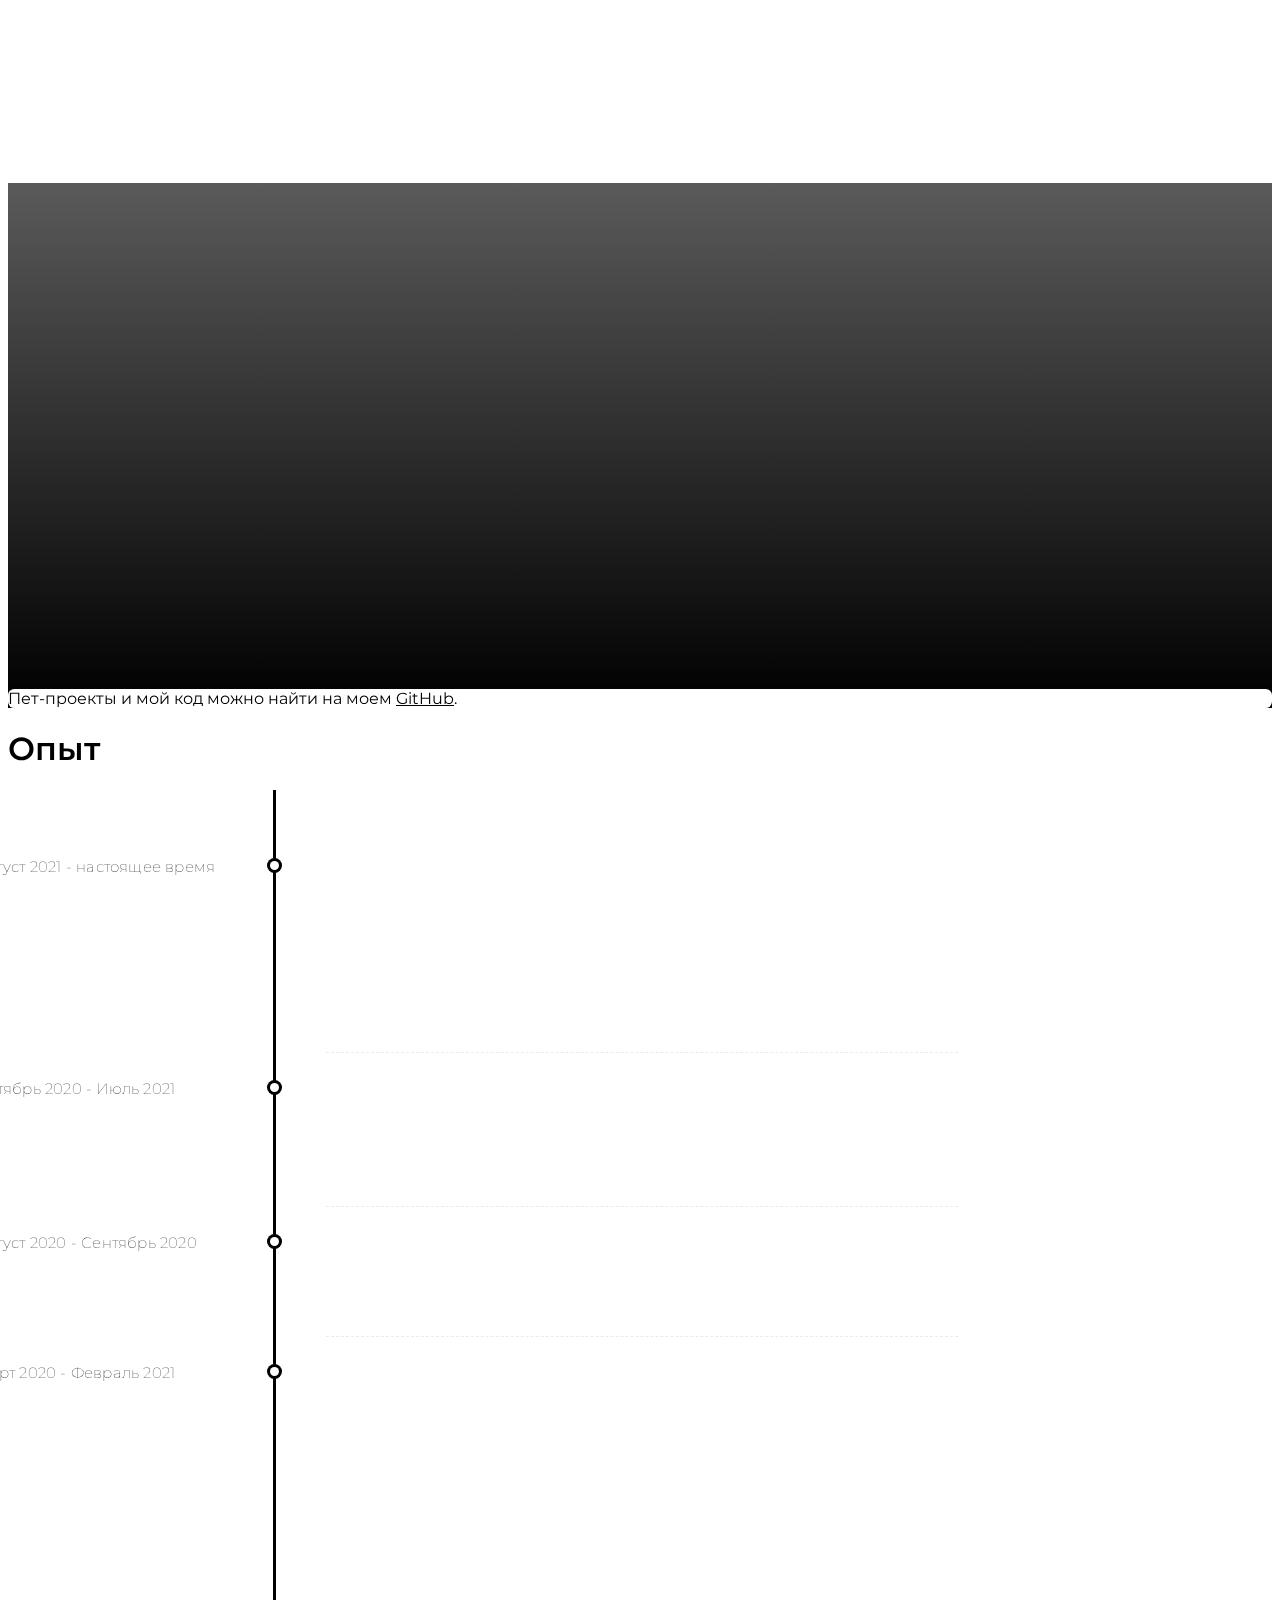
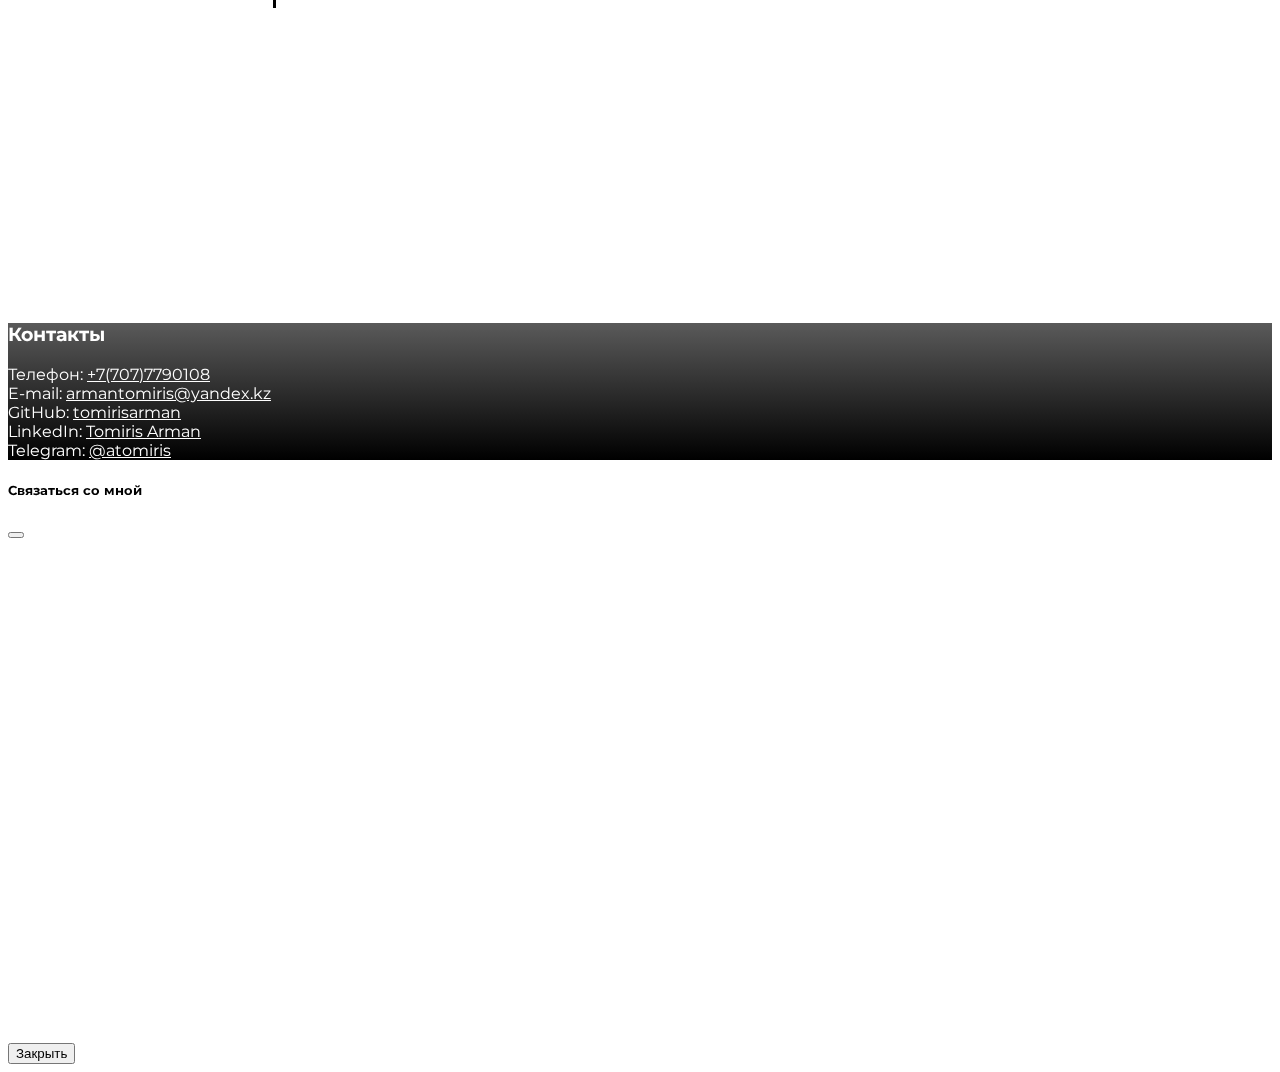
==== commit fa66086a: "Update index.html" ====
--- a/index.html
+++ b/index.html
@@ -40,13 +40,8 @@
               <li class="nav-item px-5">
                 <a class="nav-link" href="#contacts">Контакты</a>
               </li>
-              <li class="nav-item dropdown px-5">
-                <a class="nav-link dropdown-toggle" href="#" id="navbarDropdown" role="button" data-bs-toggle="dropdown" aria-expanded="false">
-                  RU
-                </a>
-                <ul class="dropdown-menu" aria-labelledby="navbarDropdown">
-                  <li><a class="dropdown-item" href="/en">EN</a></li>
-                </ul>
+              <li class="nav-item px-5">
+                <a class="nav-link" href="/en">EN</a>
               </li>
             </ul>
           </div>
